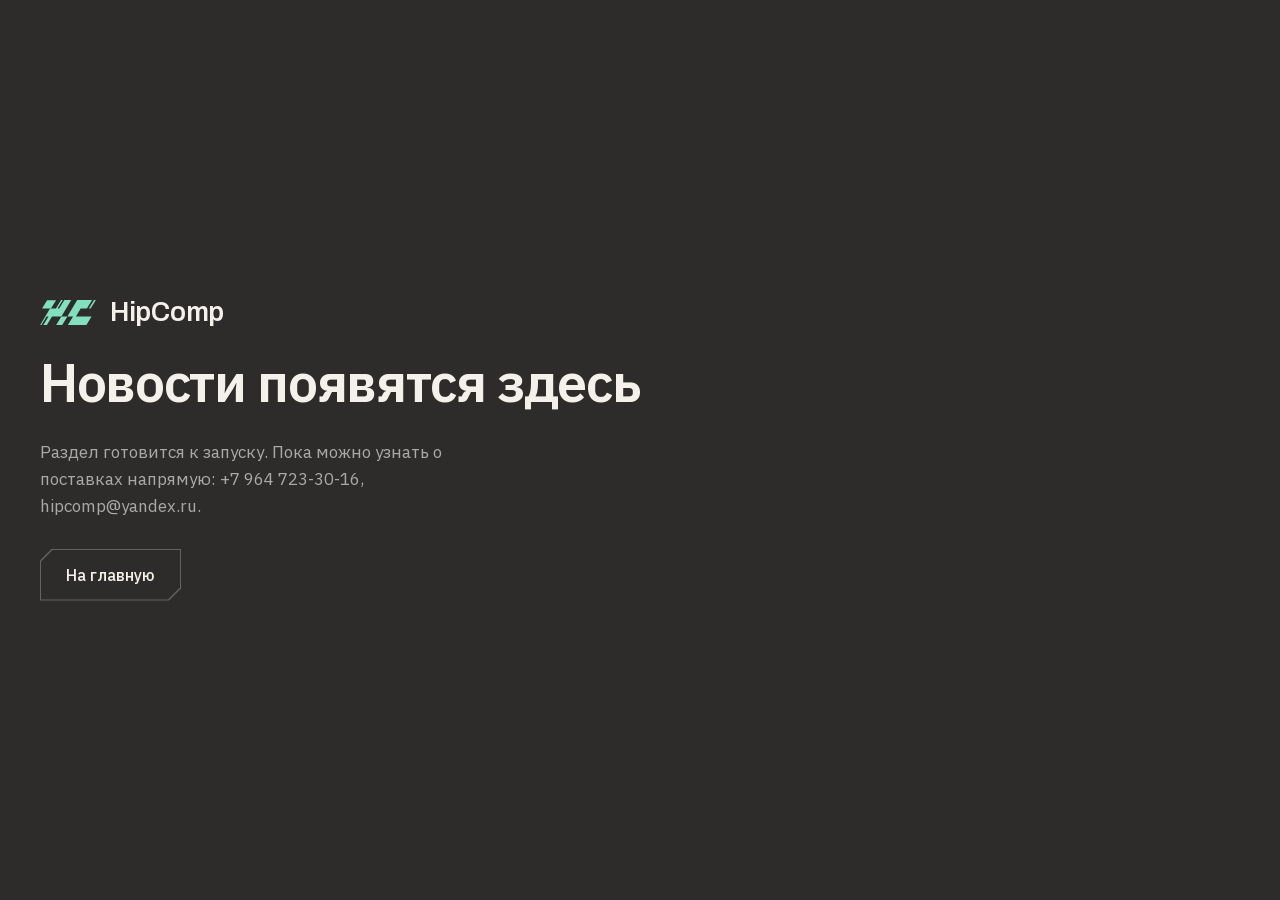
==== news.html @ 09cc92e8 "Update HipComp hero and navigation" ====
<!doctype html>
<html lang="ru">
<head>
<meta charset="utf-8">
<meta name="viewport" content="width=device-width, initial-scale=1, viewport-fit=cover">
<title>Новости — HipComp</title>
<meta name="robots" content="noindex">
<link rel="icon" href="assets/favicon.svg" type="image/svg+xml">
<link rel="stylesheet" href="css/style.css?v=34">
<style>
  .stub{min-height:100svh;display:flex;flex-direction:column;justify-content:center;gap:28px;padding-block:120px}
  .stub h1{font-size:var(--fs-h2);font-weight:600;letter-spacing:-.025em;line-height:1.05}
  .stub p{color:var(--muted);max-width:44ch}
  .stub .btn{align-self:flex-start}
</style>
</head>
<body>
<main class="stub wrap">
  <a class="logo" href="index.html" aria-label="HipComp — на главную">
    <svg class="logo__mark" viewBox="0 0 382.21 171.86" aria-hidden="true"><path d="M12.61 59.16L47.59 0.94L109.11 0.94L74.12 59.16Z"/><path d="M0 171.86L8.1 171.86L43.65 112.7L57.27 112.7L21.72 171.86L45.66 171.86L81.22 112.7L145.56 112.7L213.27 0L166.21 0L130.66 59.16L119.39 59.16L154.94 0L143.67 0L108.12 59.16L67.71 59.16Z"/><path d="M110 171.86L151.33 171.86L186.88 112.7L145.56 112.7Z"/><path d="M186.88 112.7L254.59 0L356.38 0L320.83 59.16L278.15 59.16L245.98 112.7L353.09 112.7L317.54 171.86L190.29 171.86L225.84 112.7Z"/><path d="M334.45 59.16L346.66 59.16L382.21 0L370 0Z"/></svg>
    <span class="logo__name">HipComp</span>
  </a>
  <h1>Новости появятся здесь</h1>
  <p>Раздел готовится к запуску. Пока можно узнать о поставках напрямую: +7 964 723-30-16, hipcomp@yandex.ru.</p>
  <a class="btn btn--line" href="index.html">На главную</a>
</main>
</body>
</html>
---- css/style.css ----
/* HipComp — главная страница
   Концепция: «срез пластины». Тёплый графит как основа, мята только как сигнал
   (знак, действия, активные состояния). Наклон 59° из знака HC повторяется
   в кнопках, прорезях и разделителях. Тексты — IBM Plex Sans, формулы — Archivo 600,
   параметры и спецификации — IBM Plex Mono. Логотип — Manrope Light с мягким утолщением (SVG в кривых),
   первый экран — Manrope: слоган Light, пояснение Regular. */

/* ---------- Шрифты (OFL, локально) ---------- */
@font-face{font-family:"Archivo";src:url(../assets/fonts/Archivo-600-latin.woff2) format("woff2");font-weight:600;font-display:swap}
@font-face{font-family:"Manrope";src:url(../assets/fonts/Manrope-var-cyrillic.woff2) format("woff2");font-weight:300 500;font-display:swap;unicode-range:U+0301,U+0400-045F,U+0490-0491,U+04B0-04B1,U+2116}
@font-face{font-family:"Manrope";src:url(../assets/fonts/Manrope-var-latin.woff2) format("woff2");font-weight:300 500;font-display:swap;unicode-range:U+0000-00FF,U+0131,U+0152-0153,U+02BB-02BC,U+02C6,U+02DA,U+02DC,U+0304,U+0308,U+0329,U+2000-206F,U+20AC,U+2122,U+2191,U+2193,U+2212,U+2215,U+FEFF,U+FFFD}
@font-face{font-family:"IBM Plex Sans";src:url(../assets/fonts/IBMPlexSans-cyrillic.woff2) format("woff2");font-weight:400 600;font-display:swap;unicode-range:U+0301,U+0400-045F,U+0490-0491,U+04B0-04B1,U+2116}
@font-face{font-family:"IBM Plex Sans";src:url(../assets/fonts/IBMPlexSans-latin.woff2) format("woff2");font-weight:400 600;font-display:swap;unicode-range:U+0000-00FF,U+0131,U+0152-0153,U+02BB-02BC,U+02C6,U+02DA,U+02DC,U+0304,U+0308,U+0329,U+2000-206F,U+20AC,U+2122,U+2191,U+2193,U+2212,U+2215,U+FEFF,U+FFFD}
@font-face{font-family:"IBM Plex Mono";src:url(../assets/fonts/IBMPlexMono-400-cyrillic.woff2) format("woff2");font-weight:400;font-display:swap;unicode-range:U+0301,U+0400-045F,U+0490-0491,U+04B0-04B1,U+2116}
@font-face{font-family:"IBM Plex Mono";src:url(../assets/fonts/IBMPlexMono-400-latin.woff2) format("woff2");font-weight:400;font-display:swap;unicode-range:U+0000-00FF,U+0131,U+0152-0153,U+02BB-02BC,U+02C6,U+02DA,U+02DC,U+0304,U+0308,U+0329,U+2000-206F,U+20AC,U+2122,U+2191,U+2193,U+2212,U+2215,U+FEFF,U+FFFD}
@font-face{font-family:"IBM Plex Mono";src:url(../assets/fonts/IBMPlexMono-500-cyrillic.woff2) format("woff2");font-weight:500;font-display:swap;unicode-range:U+0301,U+0400-045F,U+0490-0491,U+04B0-04B1,U+2116}
@font-face{font-family:"IBM Plex Mono";src:url(../assets/fonts/IBMPlexMono-500-latin.woff2) format("woff2");font-weight:500;font-display:swap;unicode-range:U+0000-00FF,U+0131,U+0152-0153,U+02BB-02BC,U+02C6,U+02DA,U+02DC,U+0304,U+0308,U+0329,U+2000-206F,U+20AC,U+2122,U+2191,U+2193,U+2212,U+2215,U+FEFF,U+FFFD}

/* ---------- Токены ---------- */
:root{
  /* цвет — «Графит и мята» из айдентики */
  --graphite:#2D2C2A;      /* основной фон */
  --graphite-d:#252422;    /* углублённый фон */
  --graphite-r:#363533;    /* приподнятые поверхности: окна, поля */
  --paper:#F3F1EA;         /* светлый: текст на графите, фон каталога */
  --paper-d:#E9E6DC;       /* карточки на светлом */
  --mint:#83E0BE;          /* акцент */
  --mint-deep:#246450;     /* акцент на светлом */
  --ink:#2D2C2A;           /* текст на светлом */
  --muted:rgba(243,241,234,.64);
  --faint:rgba(243,241,234,.58);
  --line:rgba(243,241,234,.13);
  --line-s:rgba(243,241,234,.28);
  --line-ink:rgba(45,44,42,.16);
  --err:#FF9C8A;

  /* шрифты */
  --f-sans:"IBM Plex Sans",system-ui,-apple-system,"Segoe UI",Roboto,Arial,sans-serif;
  --f-mono:"IBM Plex Mono",ui-monospace,"SF Mono",Menlo,Consolas,monospace;
  --f-logo:"Archivo","IBM Plex Sans",system-ui,sans-serif;
  --f-brand:"Manrope","IBM Plex Sans",system-ui,sans-serif;

  /* шкала */
  --fs-h1:clamp(40px,5.1vw,78px);
  --fs-h2:clamp(34px,4.2vw,60px);
  --fs-h3:clamp(22px,2vw,30px);
  --fs-lead:clamp(18px,1.5vw,22px);
  --fs-body:17px;
  --fs-small:14px;
  --fs-mono:13px;

  --wrap:1320px;
  --gut:max(20px, env(safe-area-inset-left, 0px));
  --gut-r:max(20px, env(safe-area-inset-right, 0px));
  --cut:12px;              /* срез угла кнопок, наклон как у знака */
  --hdr:84px;
  --ease:cubic-bezier(.2,.7,.2,1);
  color-scheme:dark;
}

/* ---------- База ---------- */
*,*::before,*::after{box-sizing:border-box}
html{scroll-behavior:smooth;scroll-padding-top:72px;-webkit-text-size-adjust:100%}
body{margin:0;background:var(--graphite);color:var(--paper);font:400 var(--fs-body)/1.6 var(--f-sans);-webkit-font-smoothing:antialiased;text-rendering:optimizeLegibility;overflow-x:hidden}
img,svg,canvas{display:block;max-width:100%}
::selection{background:var(--mint);color:var(--ink)}
html{scrollbar-color:var(--line-s) var(--graphite-d);-webkit-tap-highlight-color:transparent}
a,button,label,input,select,textarea{touch-action:manipulation}
input,textarea{caret-color:var(--mint)}
kbd{font:500 12px/1 var(--f-mono);padding:3px 6px;border:1px solid var(--line-s);margin-right:4px}
a{color:inherit}
button{font:inherit;color:inherit;background:none;border:0;padding:0;cursor:pointer}
h1,h2,h3,p,ul,dl,dd,blockquote,figure{margin:0;padding:0}
ul{list-style:none}
sub{font-size:.7em;vertical-align:-.25em;line-height:0}
sup{font-size:.7em;vertical-align:.45em;line-height:0}
[hidden]{display:none!important}
:focus-visible{outline:2px solid var(--mint);outline-offset:3px}
.mono{font-family:var(--f-mono);font-size:var(--fs-mono);letter-spacing:.02em}
.wrap{width:100%;max-width:calc(var(--wrap) + 80px);margin-inline:auto;padding-left:var(--gut);padding-right:var(--gut-r)}
@media (min-width:900px){:root{--gut:max(40px, env(safe-area-inset-left, 0px));--gut-r:max(40px, env(safe-area-inset-right, 0px))}}
.skip{position:absolute;left:16px;top:-60px;z-index:100;background:var(--mint);color:var(--ink);padding:10px 14px;text-decoration:none}
.skip:focus{top:12px}

/* ---------- Кнопки ---------- */
.btn{--bg:var(--mint);--fg:var(--ink);position:relative;display:inline-flex;align-items:center;justify-content:center;gap:10px;min-height:52px;padding:0 26px;
  font-weight:500;font-size:16px;line-height:1;text-decoration:none;color:var(--fg);background:var(--bg);isolation:isolate;
  clip-path:polygon(var(--cut) 0,100% 0,100% calc(100% - var(--cut)),calc(100% - var(--cut)) 100%,0 100%,0 var(--cut));
  transition:background-color .25s,color .25s,transform .25s var(--ease)}
.btn svg{width:20px;height:20px;flex:none;transition:transform .3s var(--ease)}
.btn:hover svg[aria-hidden]:last-child{transform:translateX(3px)}
.btn--mint:hover{--bg:#9BE9CC}
.btn--mint:active{transform:translateY(1px)}
.btn--line{--bg:var(--line-s);--fg:var(--paper)}
.btn--line::before{content:"";position:absolute;inset:1px;z-index:-1;background:var(--graphite);clip-path:inherit;transition:background-color .25s}
.btn--line:hover::before{background:var(--graphite-r)}
.btn--line:hover{--bg:var(--mint)}
.btn:focus-visible{outline:none;box-shadow:none;--bg:var(--paper)}
.btn--line:focus-visible::before{background:var(--graphite-r)}

/* ---------- Шапка ---------- */
.hdr{position:fixed;inset:0 0 auto;z-index:40;padding-top:env(safe-area-inset-top,0px);transition:background-color .35s,backdrop-filter .35s,box-shadow .35s}
.hdr__in{display:flex;align-items:center;gap:24px;height:var(--hdr);transition:height .35s var(--ease)}
.hdr.is-stuck{background:rgba(37,36,34,.86);-webkit-backdrop-filter:blur(14px) saturate(1.2);backdrop-filter:blur(14px) saturate(1.2);box-shadow:0 1px 0 var(--line)}
.hdr.is-stuck .hdr__in{height:64px}
.logo{display:flex;align-items:center;gap:14px;text-decoration:none;flex:none}
.logo__mark{width:56px;height:25px;fill:var(--mint);transition:width .35s var(--ease),height .35s var(--ease)}
.logo__txt{display:flex;flex-direction:column;line-height:1}
.logo__name{font:600 27px/1 var(--f-logo);letter-spacing:-.01em;color:var(--paper)}
.logo__tag{font:400 13px/1 var(--f-sans);letter-spacing:0;color:var(--muted);margin-top:2px;max-height:20px;overflow:hidden;transition:opacity .3s,max-height .35s var(--ease),margin .35s var(--ease)}
.hdr.is-stuck .logo__mark{width:46px;height:20px}
.hdr.is-stuck .logo__tag{opacity:0;max-height:0;margin-top:0}
.logo__img{width:auto;height:30px}

.nav{display:flex;align-items:center;gap:clamp(14px,2vw,34px);margin-left:auto}
.nav__a{position:relative;display:inline-flex;align-items:center;gap:8px;font-size:15px;font-weight:500;text-decoration:none;color:var(--paper);padding:10px 0;white-space:nowrap}
.nav__a svg{width:19px;height:19px}
.nav a.nav__a::after,.nav__btn::after{content:"";position:absolute;left:0;right:0;bottom:4px;height:1px;background:var(--mint);transform:scaleX(0);transform-origin:left;transition:transform .35s var(--ease)}
.nav a.nav__a:hover::after,.nav__btn:hover::after,.nav a.nav__a[aria-current]::after{transform:scaleX(1)}
.nav__btn:hover svg{color:var(--mint)}
/* раздел готовится: пункт неактивный, над названием мятная пометка «скоро» */
.nav__soon{color:var(--muted);cursor:default}
.soon{position:absolute;left:0;top:-5px;font:500 10px/1 var(--f-mono);letter-spacing:.08em;text-transform:lowercase;color:var(--mint);pointer-events:none}
.mnav__soon{color:var(--muted)}
.mnav__soon .soon{top:8px;font-size:11px}
.hdr__tools{display:flex;align-items:center;gap:6px}
.icon-btn{position:relative;display:grid;place-items:center;width:44px;height:44px;color:var(--paper);transition:color .2s}
.icon-btn svg{width:22px;height:22px}
.icon-btn:hover{color:var(--mint)}
.icon-btn--search,.fsearch{color:var(--mint)}
.icon-btn--search:hover,.fsearch:hover{color:#B5F0DA}
.lang{display:inline-flex;align-items:center;height:44px;padding:0 4px;font:500 12px/1 var(--f-mono);letter-spacing:.08em;color:var(--faint);gap:2px}
.lang span{padding:6px 5px}
.lang span[aria-current]{color:var(--paper);box-shadow:inset 0 -1px 0 var(--mint)}
.lang:hover span:not([aria-current]){color:var(--muted)}

/* появление пунктов меню по очереди, слева направо (ТЗ, блок 01) */
@keyframes navIn{from{opacity:0;transform:translateX(-14px)}to{opacity:1;transform:none}}
.js .nav>*,.js .hdr__tools>.icon-btn,.js .hdr__tools>.lang{animation:navIn .55s var(--ease) both;animation-delay:calc(var(--i,0) * 90ms + 250ms)}

.burger{display:none;position:relative;width:44px;height:44px}
.burger span{position:absolute;left:11px;right:11px;height:1.5px;background:var(--paper);transition:transform .35s var(--ease)}
.burger span:first-child{top:17px}.burger span:last-child{top:26px}
.burger[aria-expanded="true"] span:first-child{transform:translateY(4.5px) rotate(45deg)}
.burger[aria-expanded="true"] span:last-child{transform:translateY(-4.5px) rotate(-45deg)}

/* мобильное меню */
.mnav{position:fixed;inset:0;z-index:35;background:var(--graphite-d);padding-top:calc(var(--hdr) + env(safe-area-inset-top,0px) + 16px);padding-bottom:calc(24px + env(safe-area-inset-bottom,0px));display:flex;flex-direction:column;justify-content:space-between;overflow-y:auto;overscroll-behavior:contain}
.mnav__list{display:flex;flex-direction:column}
.mnav__a{position:relative;display:flex;align-items:center;min-height:64px;border-bottom:1px solid var(--line);font-size:30px;font-weight:500;letter-spacing:-.01em;text-decoration:none;animation:navIn .5s var(--ease) both;animation-delay:calc(var(--i) * 70ms + 60ms)}
.mnav__foot{display:grid;gap:12px;padding-top:28px}
.mnav__foot .btn{width:100%}
.mnav__row{display:flex;align-items:center;justify-content:space-between;gap:16px}
.mnav__tel{font-size:16px;color:var(--muted);text-decoration:none;padding:12px 0}

/* ---------- 01 Первый экран ---------- */
/* последовательность: логотип (кто мы) → слоган (ценность) → пояснение (как обеспечиваем) → «Загрузить BOM» */
.hero{position:relative;padding-bottom:clamp(40px,5vw,72px);padding-top:calc(var(--hdr) + env(safe-area-inset-top,0px) + clamp(24px,4vw,56px));overflow:hidden;
  background:var(--graphite)}
.hero__in{display:grid;grid-template-columns:minmax(0,5fr) minmax(0,7fr);align-items:center;gap:clamp(24px,4vw,64px);min-height:min(720px,calc(100svh - 110px))}
.hero__copy{display:flex;flex-direction:column;gap:20px;position:relative;z-index:2;padding-bottom:24px}
.hero__title{display:flex;flex-direction:column;align-items:flex-start;gap:clamp(40px,7vh,96px);margin:0;font:inherit}
/* десктоп: логотип вынесен в левый верхний угол экрана, а слоган, пояснение и кнопка
   стоят по центру пластины по высоте (оптический центр пластины — 47 % высоты её области) */
@media (min-width:1081px){
  .hero__in{position:relative}
  .hero__title{gap:0}
  .hero__copy{position:static}
  .hero__logo{position:absolute;top:0;left:var(--gut)}
  .hero .hero__logo{width:clamp(300px,calc(100vw - 920px),440px)}
}
/* узкий десктоп: меню во всю строку, логотип — под ней, чтобы не наезжал на пункты */
@media (min-width:1081px) and (max-width:1199px){ .hero__logo{top:calc(var(--hdr) - 36px)} }
.hero__logo{width:min(100%,440px);height:auto}
/* слоган всегда в одну строку: кегль по ширине колонки (строка ≈ 15,3 кегля) */
.hero__h{font:300 min(44px,calc((100vw - var(--gut) - var(--gut-r)) / 15.5))/1.15 var(--f-brand);letter-spacing:-.01em;color:var(--mint);white-space:nowrap}
/* пояснение отделено от слогана — у слогана своя смысловая пауза */
.hero__sub{font:400 clamp(17px,1.3vw,20px)/1.5 var(--f-brand);color:var(--paper);max-width:31ch;margin-top:clamp(12px,2.6vw,36px)}
/* десктоп: колонка текста шире, чтобы слоган шёл одной строкой крупно */
@media (min-width:1081px){
  .hero__in{grid-template-columns:minmax(0,6.4fr) minmax(0,5.6fr)}
  .hero__h{font-size:clamp(26px,3.05vw,43px)}
}
.hero__vis{position:relative;aspect-ratio:1.12/1;width:calc(100% + clamp(0px,4vw,64px));max-height:760px;margin-right:calc(-1 * clamp(0px,4vw,64px))}
.hero__vis canvas{width:100%;height:100%}
/* десктоп: шапка не закреплена и уезжает вместе со страницей; крупный логотип — в левом верхнем углу экрана,
   на одной высоте с меню; пластина — по центру оставшейся области */
@media (min-width:1081px){
  :root{--hdr:132px}
  .hdr{position:absolute}
  .hdr .logo--hdr{display:none}
  .hdr.is-stuck{background:none;-webkit-backdrop-filter:none;backdrop-filter:none;box-shadow:none}
  .hdr.is-stuck .hdr__in{height:var(--hdr)}
  .hero{padding-top:calc(28px + env(safe-area-inset-top,0px))}
  .hero__in{height:calc(100svh - 28px - env(safe-area-inset-top,0px));min-height:600px;align-items:stretch}
  .hero__copy{justify-content:center;margin-top:calc(var(--hdr) - 52px);padding-bottom:0}
  .hero__vis{aspect-ratio:auto;height:auto;max-height:none;margin-top:calc(var(--hdr) - 52px)}
}

/* лупа, которая сопровождает прокрутку (десктоп): появляется, когда шапка уехала */
.fsearch{position:fixed;top:calc(20px + env(safe-area-inset-top,0px));right:max(24px,calc((100vw - var(--wrap) - 80px) / 2 + 28px));z-index:41;display:grid;place-items:center;width:52px;height:52px;
  background:rgba(37,36,34,.82);-webkit-backdrop-filter:blur(12px);backdrop-filter:blur(12px);box-shadow:inset 0 0 0 1px var(--line-s);
  clip-path:polygon(10px 0,100% 0,100% calc(100% - 10px),calc(100% - 10px) 100%,0 100%,0 10px);
  opacity:0;visibility:hidden;transform:translateY(-10px);transition:opacity .35s var(--ease),transform .35s var(--ease),visibility 0s .35s,color .2s}
.fsearch svg{width:22px;height:22px}
.is-past-hdr .fsearch{opacity:1;visibility:visible;transform:none;transition:opacity .35s var(--ease),transform .35s var(--ease),visibility 0s,color .2s}
/* телефон: та же лупа, чуть компактнее */
@media (max-width:1080px){ .fsearch{width:48px;height:48px;top:calc(10px + env(safe-area-inset-top,0px))} }

/* появление первого экрана: логотип, затем слоган и пояснение */
@keyframes rise{from{opacity:0;transform:translateY(18px)}to{opacity:1;transform:none}}
@keyframes fadeIn{from{opacity:0}to{opacity:1}}
.js .hero__logo,.js .hero__h,.js .hero__sub{animation:rise .9s var(--ease) both}
.js .hero__logo{animation-delay:.15s}
.js .hero__h{animation-delay:.45s}
.js .hero__sub{animation-delay:.6s}
.js .hero__vis{animation:fadeIn 1.4s .15s ease both}


/* ---------- Секции ---------- */
.sec{position:relative;padding-block:clamp(88px,11vw,168px)}
.sec__h{font-size:var(--fs-h2);font-weight:600;line-height:1.04;letter-spacing:-.025em;text-wrap:balance}

/* появление слева при прокрутке (ТЗ, блоки 02–05) */
.js [data-reveal]{opacity:0;transform:translateX(-44px);transition:opacity .9s var(--ease),transform .9s var(--ease);transition-delay:calc(var(--d,0) * 140ms)}
.js [data-reveal].is-in{opacity:1;transform:none}
.js [data-reveal]:not(.is-done){will-change:opacity,transform}
/* где браузер умеет (Safari 26 / iOS 26, Chrome 115+), появление привязано к прокрутке:
   блок выезжает ровно по мере прокрутки и встаёт на место к трети высоты экрана — без таймеров и рывков */
@keyframes revealIn{from{opacity:0;transform:translateX(var(--rv-x,-44px))}to{opacity:1;transform:none}}
@supports (animation-timeline: view()){
  .js [data-reveal]{opacity:1;transform:none;transition:none;will-change:opacity,transform;
    animation:revealIn cubic-bezier(.22,.61,.36,1) both;animation-timeline:view();
    animation-range:cover calc(12% + var(--d,0) * 3%) cover calc(32% + var(--d,0) * 3%)}
}

/* 02 О нас */
.about{border-top:1px solid var(--line)}
.about__grid{display:grid;grid-template-columns:minmax(0,4fr) minmax(0,8fr);gap:clamp(32px,5vw,80px);align-items:start}
.about .sec__h{font-size:clamp(44px,6vw,96px);line-height:.95}
.about__body{display:flex;flex-direction:column;gap:28px;padding-top:clamp(4px,1vw,18px)}
.mission{font-size:clamp(24px,2.55vw,38px);font-weight:500;line-height:1.3;letter-spacing:-.012em;max-width:26ch;text-wrap:pretty}
.about__aud{font-size:var(--fs-lead);line-height:1.5;color:var(--muted);max-width:44ch;text-wrap:pretty}

/* 03 Ценностное предложение */
.value{background:var(--graphite-d)}
.value__list{margin-top:clamp(40px,5vw,72px);border-bottom:1px solid var(--line)}
.vrow{display:grid;grid-template-columns:minmax(0,5fr) minmax(0,4fr) minmax(0,3fr);gap:clamp(16px,3vw,48px);align-items:baseline;padding-block:clamp(28px,3.4vw,44px);border-top:1px solid var(--line)}
.vrow__t{font-size:var(--fs-h3);font-weight:500;line-height:1.18;letter-spacing:-.01em;text-wrap:balance}
.vrow__p{color:var(--muted);max-width:42ch}
.vrow__vis{justify-self:end;align-self:center;width:200px}
/* схемы к пунктам: та же изометрия, что в каталоге; мята — только у результата */
.vg{width:100%;height:auto;overflow:visible}
.vg path,.vg ellipse{stroke:rgba(243,241,234,.42);stroke-width:1;stroke-linejoin:round}
.vg .f{fill:#3A3936}.vg .s{fill:#302F2D}.vg .r{fill:#282725}
.vg .l1{fill:#55534E}.vg .s1{fill:#4A4844}.vg .r1{fill:#403F3B}
.vg .l2{fill:#3E8A71}.vg .s2{fill:#347561}.vg .r2{fill:#2C6352}
.vg .m{fill:var(--mint);stroke:var(--mint)}.vg .sm{fill:#6FC2A4}.vg .rm{fill:#5DA78C}
.vg .a{fill:none;stroke:var(--faint);stroke-width:1.2;stroke-linecap:round}
.vg .fl{stroke:var(--mint);stroke-width:2;stroke-linecap:round}
.vg .d{fill:none;stroke:var(--faint)}.vg .dh{fill:var(--faint);stroke:none}
.vg text{font:400 13px var(--f-sans);fill:var(--muted)}
.vg .dt{font:600 13px var(--f-logo);fill:var(--paper)}

/* 04 Приоритеты */
.prio__list{display:grid;grid-template-columns:repeat(3,minmax(0,1fr));gap:clamp(16px,3vw,48px);margin-top:clamp(40px,5vw,72px)}
.prio__i{display:flex;flex-direction:column;gap:22px;font-size:clamp(24px,2.5vw,38px);font-weight:500;line-height:1.15;letter-spacing:-.015em;text-wrap:balance;padding-top:28px;border-top:1px solid var(--line-s)}
.slit{display:block;flex:none;width:36px;height:12px;background:var(--mint);clip-path:polygon(7.2px 0,100% 0,calc(100% - 7.2px) 100%,0 100%)}

/* 05 Каталог (светлый) */
.catalog{background:var(--paper);color:var(--ink);--muted:rgba(45,44,42,.74);--line:var(--line-ink)}
.catalog__head{display:grid;grid-template-columns:minmax(0,1fr) minmax(0,1fr);gap:24px 48px;align-items:end}
.catalog__lead{color:var(--muted);max-width:44ch;justify-self:end}
.cards{display:grid;grid-template-columns:repeat(3,minmax(0,1fr));gap:clamp(12px,1.6vw,24px);margin-top:clamp(40px,5vw,64px)}
.card{position:relative;display:flex;flex-direction:column;gap:14px;padding:clamp(22px,2.2vw,32px);background:var(--paper-d);border:1px solid transparent;transition:border-color .3s,transform .4s var(--ease),opacity .9s var(--ease)}
.card:hover{border-color:var(--mint-deep)}
.card__vis{aspect-ratio:200/140;margin:-4px -4px 10px;max-width:none}
.card__vis svg{width:100%;height:100%}
.card__t{font-size:clamp(20px,1.7vw,25px);font-weight:600;line-height:1.15;letter-spacing:-.01em;text-wrap:balance;min-height:2.3em;-webkit-hyphens:none;hyphens:none}
.card__chem{font:600 17px/1.35 var(--f-logo);color:var(--mint-deep);letter-spacing:.005em}
.card__spec{display:grid;gap:6px;margin-top:4px;padding-top:14px;border-top:1px solid var(--line-ink)}
.card__spec div{display:flex;justify-content:space-between;gap:12px}
.card__spec dt{color:var(--muted);font:400 14px/1.5 var(--f-sans);letter-spacing:0}
.card__spec dd{text-align:right;font-variant-numeric:tabular-nums}
.card__btn{display:inline-flex;align-items:center;margin-top:auto;padding-top:16px;font-weight:500;color:var(--ink);align-self:flex-start;min-height:44px;text-decoration:underline;text-decoration-color:var(--line-ink);text-underline-offset:5px;text-decoration-thickness:1px;transition:text-decoration-color .25s}
.card__btn::after{content:"";position:absolute;inset:0}
.card:hover .card__btn{text-decoration-color:var(--mint-deep)}
.card__btn:focus-visible{outline:none}
.card:has(.card__btn:focus-visible){outline:2px solid var(--mint-deep);outline-offset:3px}

/* иллюстрации карточек */
.card__vis path{stroke-linejoin:round}
.v-wafer__disk{fill:#D9D5C8;stroke:var(--ink);stroke-width:1}
.v-wafer__side{fill:#B3AE9F;stroke:var(--ink);stroke-width:1}
.v-wafer__grid{stroke:var(--ink);stroke-width:.5;opacity:.35;fill:none}
.v-wafer__flat{stroke:var(--mint-deep);stroke-width:2.5;stroke-linecap:round}
.v-wafer{transition:transform .8s var(--ease)}
.card:hover .v-wafer{transform:translateY(-6px)}
.v-plate__top{fill:#D9D5C8;stroke:var(--ink);stroke-width:1}
.v-plate__side{fill:#C4BFB1;stroke:var(--ink);stroke-width:1}
.v-plate__side--r{fill:#ABA697}
.v-plate__scribe{stroke:var(--ink);stroke-width:.6;opacity:.4;fill:none}
.v-plate{transition:transform .8s var(--ease)}
.card:hover .v-plate{transform:translateY(-6px)}
.v-epi g{transition:transform .7s var(--ease)}
.v-epi path{fill:var(--c);stroke:var(--ink);stroke-width:1}
.v-epi .s{fill:color-mix(in srgb,var(--c) 86%,#2D2C2A)}
.v-epi .r{fill:color-mix(in srgb,var(--c) 72%,#2D2C2A)}
.v-epi .l0{--c:#C4BFB1}.v-epi .l1{--c:#D9D5C8}.v-epi .l2{--c:#9ED7C1}.v-epi .l3{--c:#3E8A71}.v-epi .l4{--c:var(--mint)}
.card:hover .v-epi .l1{transform:translateY(-2px)}
.card:hover .v-epi .l2{transform:translateY(-4px)}
.card:hover .v-epi .l3{transform:translateY(-6px)}
.card:hover .v-epi .l4{transform:translateY(-8px)}

.bom{display:flex;align-items:center;justify-content:space-between;gap:24px 40px;margin-top:clamp(12px,1.6vw,24px);padding:clamp(28px,3vw,44px);background:var(--graphite);color:var(--paper);
  clip-path:polygon(28px 0,100% 0,100% calc(100% - 28px),calc(100% - 28px) 100%,0 100%,0 28px)}
.bom__t{font-size:var(--fs-h3);font-weight:500;line-height:1.18;letter-spacing:-.01em;margin-bottom:10px}
.bom p{color:rgba(243,241,234,.64);max-width:56ch}
.bom .btn{flex:none}

/* Контакты */
.contact{border-bottom:1px solid var(--line)}
.contact__grid{display:grid;grid-template-columns:minmax(0,1fr) auto;gap:32px 48px;align-items:end}
.contact__h{font-size:clamp(40px,6vw,96px);font-weight:600;line-height:.98;letter-spacing:-.03em;text-wrap:balance}
.contact__body{display:flex;flex-direction:column;align-items:flex-start;gap:14px}
.contact__tel{font:600 clamp(26px,2.6vw,38px)/1.1 var(--f-logo);text-decoration:none;letter-spacing:-.01em;font-variant-numeric:tabular-nums}
.contact__tel:hover,.contact__mail:hover{color:var(--mint)}
.contact__mail{font-size:18px;color:var(--muted);text-decoration:none;margin-bottom:10px}

/* Подвал */
.ftr{padding-block:40px calc(40px + env(safe-area-inset-bottom,0px))}
.ftr__in{display:grid;grid-template-columns:auto 1fr auto;gap:24px 48px;align-items:start}
.logo--sm .logo__mark{width:42px;height:19px}
.logo--sm .logo__name{font-size:21px}
.ftr__nav{display:flex;flex-wrap:wrap;gap:8px 28px;font-size:15px}
.ftr__nav a{text-decoration:none;color:var(--muted)}
.ftr__nav a:hover{color:var(--paper)}
.ftr__req{color:var(--faint);font-size:var(--fs-small);display:grid;gap:4px;text-align:right}
.ftr__copy{grid-column:1/-1;color:var(--faint);font-size:var(--fs-small)}

/* Нижняя панель действий (мобильная) */
.actbar{display:none}

/* ---------- Окна ---------- */
.dlg{overscroll-behavior:contain;padding:0;border:0;background:transparent;color:var(--paper);max-width:none;max-height:none;width:100%;height:100%;margin:0;overflow-y:auto}
.dlg[open]{display:grid;place-items:center;padding:24px max(16px,env(safe-area-inset-right,0px)) 24px max(16px,env(safe-area-inset-left,0px))}
.dlg::backdrop{background:rgba(24,23,22,.72);-webkit-backdrop-filter:blur(6px);backdrop-filter:blur(6px)}
.dlg__box{position:relative;width:min(680px,100%);background:var(--graphite-r);padding:clamp(24px,4vw,48px);
  clip-path:polygon(24px 0,100% 0,100% calc(100% - 24px),calc(100% - 24px) 100%,0 100%,0 24px);animation:dlgIn .45s var(--ease)}
@keyframes dlgIn{from{opacity:0;transform:translateY(16px) scale(.985)}to{opacity:1;transform:none}}
.dlg__x{position:absolute;top:14px;right:22px;display:grid;place-items:center;width:44px;height:44px;color:var(--muted)}
.dlg__x:hover{color:var(--paper)}
.dlg__x svg{width:22px;height:22px}
.dlg__view{display:flex;flex-direction:column;gap:14px}
.dlg__h{font-size:clamp(28px,3vw,40px);font-weight:600;letter-spacing:-.02em;line-height:1.08}
.dlg__lead{color:var(--muted);max-width:52ch}
.dlg__lead a{color:var(--paper);white-space:nowrap}
.dlg__act{display:flex;flex-wrap:wrap;align-items:center;gap:12px 20px;margin-top:10px}
.form-msg{font-size:var(--fs-small);color:var(--muted)}
.form-msg.is-err{color:var(--err)}
.dlg__done{align-items:flex-start;padding-block:12px}
.done-row{display:flex;align-items:center;gap:14px}
.done-ic{flex:none;width:clamp(28px,3vw,36px);height:clamp(28px,3vw,36px);color:var(--mint)}

/* поля */
.fgrid{display:grid;grid-template-columns:repeat(2,minmax(0,1fr));gap:16px 20px;margin-top:10px}
.fld{display:flex;flex-direction:column;gap:7px;min-width:0}
.fld--full{grid-column:1/-1}
.fld label,.fld__lbl{font-size:var(--fs-small);color:var(--muted)}
.fld input,.fld textarea,.fld select{width:100%;min-height:48px;padding:12px 14px;font:inherit;font-size:16px;color:var(--paper);background:var(--graphite);border:1px solid var(--line);border-radius:0;transition:border-color .2s,background-color .2s;-webkit-appearance:none;appearance:none}
.fld select{background-image:linear-gradient(45deg,transparent 50%,var(--muted) 50%),linear-gradient(-45deg,transparent 50%,var(--muted) 50%);background-position:calc(100% - 20px) 50%,calc(100% - 15px) 50%;background-size:5px 5px;background-repeat:no-repeat;padding-right:40px}
.fld textarea{resize:vertical;min-height:96px}
.fld input::placeholder,.fld textarea::placeholder{color:var(--faint)}
.fld input:hover,.fld textarea:hover,.fld select:hover{border-color:var(--line-s)}
.fld input:focus,.fld textarea:focus,.fld select:focus{outline:none;border-color:var(--mint);background:var(--graphite-d)}
.fld__err{display:none;font-size:13px;color:var(--err)}
.is-err>.fld__err,.fld__err.is-on{display:block}
.is-err input,.is-err textarea{border-color:var(--err)}
.chips{display:flex;flex-wrap:wrap;gap:8px}
.chip{position:relative;cursor:pointer}
.chip input{position:absolute;opacity:0;pointer-events:none}
.chip span{display:inline-flex;align-items:center;min-height:40px;padding:8px 14px;font-size:14px;border:1px solid var(--line);color:var(--muted);transition:color .2s,border-color .2s,background-color .2s}
.chip:hover span{border-color:var(--line-s);color:var(--paper)}
.chip input:checked+span{background:var(--mint);border-color:var(--mint);color:var(--ink)}
.chip input:focus-visible+span{outline:2px solid var(--mint);outline-offset:2px}
.consent{display:flex;gap:12px;align-items:flex-start;font-size:14px;color:var(--muted);cursor:pointer;margin-top:6px;line-height:1.45}
.consent input{flex:none;width:20px;height:20px;margin:1px 0 0;accent-color:var(--mint)}
.fld__err--consent{margin-top:-6px}

/* загрузка файла */
.drop{position:relative;margin-top:8px}
.drop__inp{position:absolute;width:1px;height:1px;opacity:0}
.drop__zone{display:flex;flex-direction:column;align-items:center;gap:10px;padding:32px 20px;text-align:center;border:1px dashed var(--line-s);cursor:pointer;transition:border-color .2s,background-color .2s}
.drop__zone svg{width:30px;height:30px;color:var(--mint)}
.drop__zone u{text-decoration-color:var(--mint);text-underline-offset:3px}
.drop__h{font-size:var(--fs-small);color:var(--faint)}
.drop.is-over .drop__zone,.drop__zone:hover{border-color:var(--mint);background:rgba(131,224,190,.05)}
.drop__inp:focus-visible+.drop__zone{outline:2px solid var(--mint);outline-offset:2px}
.drop.is-err .drop__zone{border-color:var(--err)}
.drop__file{display:flex;align-items:center;gap:12px;padding:12px 8px 12px 16px;background:var(--graphite);border:1px solid var(--mint)}
.drop__file svg{width:22px;height:22px;color:var(--mint);flex:none}
.drop__name{flex:1;min-width:0;overflow:hidden;text-overflow:ellipsis;white-space:nowrap;font-size:14px}
.drop__rm{display:grid;place-items:center;width:44px;height:44px;color:var(--muted)}
.drop__rm svg{color:currentColor;width:18px;height:18px}
.drop .fld__err{margin-top:8px}

/* поиск */
.dlg--search[open]{display:block;padding:0;place-items:normal}
.srch__res .s-f{font:600 15px/1 var(--f-logo);color:var(--mint);margin-left:10px}
.srch{background:var(--graphite-r);padding-top:env(safe-area-inset-top,0px);padding-bottom:28px;animation:srchIn .4s var(--ease);box-shadow:0 30px 60px rgba(0,0,0,.35)}
@keyframes srchIn{from{transform:translateY(-24px);opacity:0}to{transform:none;opacity:1}}
.srch__bar{display:flex;align-items:center;gap:14px;height:88px;border-bottom:1px solid var(--line)}
.srch__bar>svg{width:26px;height:26px;color:var(--mint);flex:none}
.srch__bar input{flex:1;min-width:0;height:56px;background:none;border:0;color:var(--paper);font:500 clamp(20px,2.4vw,30px)/1 var(--f-sans);letter-spacing:-.01em}
.srch__bar input::-webkit-search-cancel-button{display:none}
.srch__bar input:focus{outline:none}
.srch__bar input::placeholder{color:var(--faint)}
.dlg__x--static{position:static}
.srch__hint{font-size:var(--fs-small);color:var(--faint);padding:14px 0 8px}
.srch__res{display:grid;gap:2px;max-height:min(56vh,520px);overflow-y:auto;overscroll-behavior:contain}
.srch__res li{display:grid;grid-template-columns:minmax(0,1fr) auto;gap:4px 16px;align-items:center;padding:14px 16px;cursor:pointer;border-left:2px solid transparent}
.srch__res li[aria-selected="true"]{background:var(--graphite);border-left-color:var(--mint)}
.srch__res b{font-weight:500}
.srch__res mark{background:none;color:var(--mint)}
.srch__res .s-cat{font-size:13px;color:var(--faint)}
.srch__res .s-d{grid-column:1/-1;font-size:14px;color:var(--muted)}
.srch__empty{padding:14px 16px;color:var(--muted)}

/* уведомление */
.toast{position:fixed;left:50%;bottom:calc(24px + env(safe-area-inset-bottom,0px));z-index:60;transform:translateX(-50%);background:var(--paper);color:var(--ink);padding:12px 18px;font-size:14px;max-width:calc(100% - 32px);animation:rise .35s var(--ease)}

/* ---------- Адаптив ---------- */
@media (max-width:1240px){
  .logo__tag{display:none}
  .nav{gap:20px}
}
@media (max-width:1080px){
  .logo__img{height:38px}
  /* шапка не закреплена — уезжает вместе со страницей, как на ПК */
  .hdr{position:absolute}
  .hdr.is-stuck:not(.is-menu){background:none;-webkit-backdrop-filter:none;backdrop-filter:none;box-shadow:none}
  .hdr.is-stuck .hdr__in{height:var(--hdr)}
  .hero__logo{display:none}
  .nav{display:none}
  .burger{display:block}
  .hdr__tools{margin-left:auto}
  .hero__in{grid-template-columns:minmax(0,1fr);min-height:0}
  .hero__vis{margin:0 auto;width:100%;max-width:760px;aspect-ratio:1.25/1}
  .hero__copy{padding-bottom:0}
  .about__grid,.catalog__head,.contact__grid{grid-template-columns:minmax(0,1fr)}
  .catalog__lead{justify-self:start}
  .cards{grid-template-columns:repeat(3,minmax(0,1fr))}
  .ftr__in{grid-template-columns:minmax(0,1fr)}
  .ftr__req{text-align:left}
}
@media (max-width:860px){
  .vrow{grid-template-columns:minmax(0,1fr);gap:12px}
  .vrow__vis{justify-self:start;margin-top:12px;width:184px}
  .cards{grid-template-columns:minmax(0,1fr);}
  .card{display:grid;grid-template-columns:132px minmax(0,1fr);column-gap:20px;row-gap:10px;align-items:start}
  .card__vis{grid-row:1/span 2;margin:0}
  .card__t{min-height:0;-webkit-hyphens:manual;hyphens:manual}
  .card__spec,.card__btn{grid-column:1/-1}
  .card__btn{padding-top:4px}
}
@media (max-width:720px){
  :root{--hdr:68px;--fs-body:16px}
  .logo__mark{width:46px;height:20px}
  .logo__name{font-size:23px}
  .logo__img{height:34px}
  .hero{padding-top:calc(var(--hdr) + env(safe-area-inset-top,0px) + 20px)}
  .hero__copy{gap:18px}
  .hero__vis{aspect-ratio:1/0.8;margin-inline:calc(-1 * var(--gut)) calc(-1 * var(--gut-r));width:auto}
  .hdr .lang{display:none}
  .mission{max-width:none}
  .prio__list{grid-template-columns:minmax(0,1fr);gap:0}
  .prio__i{flex-direction:row;align-items:center;gap:18px;padding-block:22px;font-size:24px}
  .bom{flex-direction:column;align-items:stretch}
  .bom .btn{width:100%}
  .contact__body .btn{width:100%}
  .contact__body{align-items:stretch}
  .ftr{padding-bottom:calc(96px + env(safe-area-inset-bottom,0px))}
  .actbar{display:grid;grid-template-columns:50px minmax(0,1fr) minmax(0,1.25fr);gap:8px;position:fixed;left:0;right:0;bottom:0;z-index:30;
    padding:10px var(--gut-r) calc(10px + env(safe-area-inset-bottom,0px)) var(--gut);background:rgba(37,36,34,.92);-webkit-backdrop-filter:blur(12px);backdrop-filter:blur(12px);box-shadow:0 -1px 0 var(--line);
    transform:translateY(110%);transition:transform .4s var(--ease)}
  .actbar.is-on{transform:none}
  /* телефон: блоки идут друг под другом и входят в экран по одному — без лесенки задержек, короче и ближе */
  .js [data-reveal]{--rv-x:-24px;transform:translateX(-24px);transition-duration:.7s;transition-delay:0s;transition-timing-function:cubic-bezier(.22,.61,.36,1)}
  @supports (animation-timeline: view()){ .js [data-reveal]{transform:none;animation-range:cover 12% cover 32%} }
  .actbar__b{min-height:50px;padding:0 10px;gap:8px;font-size:15px;white-space:nowrap}
  .actbar__b--icon{padding:0}
  .actbar .btn--line::before{background:#252422}
  .dlg[open]{place-items:end stretch;padding:0;padding-top:env(safe-area-inset-top,0px)}
  .dlg__box{width:100%;clip-path:polygon(20px 0,100% 0,100% 100%,0 100%,0 20px);padding:28px var(--gut-r) calc(28px + env(safe-area-inset-bottom,0px)) var(--gut);animation:sheetIn .45s var(--ease)}
  .dlg--search[open]{padding:0}
  @keyframes sheetIn{from{transform:translateY(40px);opacity:0}to{transform:none;opacity:1}}
  .dlg__x{right:8px;top:8px}
  .fgrid{grid-template-columns:minmax(0,1fr)}
  .dlg__act .btn{width:100%}
  .srch__bar{height:68px}
  .srch__hint{display:none}
  .srch__res{max-height:calc(100svh - 140px)}
}
@media (max-width:420px){
  .card{grid-template-columns:96px minmax(0,1fr);column-gap:14px}
  .card__chem{font-size:15px}
  .mnav__a{font-size:26px}
}

/* ---------- Без анимации ---------- */
@media (prefers-reduced-motion:reduce){
  html{scroll-behavior:auto}
  *,*::before,*::after{animation-duration:.01ms!important;animation-iteration-count:1!important;transition-duration:.01ms!important}
  .js [data-reveal]{opacity:1;transform:none;animation:none!important}
}

/* подсветка карточки из поиска, шапка при открытом меню */
@keyframes hit{0%,100%{box-shadow:0 0 0 0 rgba(36,100,80,0)}30%{box-shadow:0 0 0 4px rgba(36,100,80,.55)}}
.card.is-hit{animation:hit 1.6s var(--ease) 2;border-color:var(--mint-deep)}
.hdr.is-menu{background:var(--graphite-d);box-shadow:0 1px 0 var(--line)}

/* телефон: логотип → слоган → пояснение → кнопка, пластина ниже */
@media (max-width:720px){
  .hero__vis{aspect-ratio:1/.74;margin-top:8px}
  .hero__copy{padding-top:4px}
}
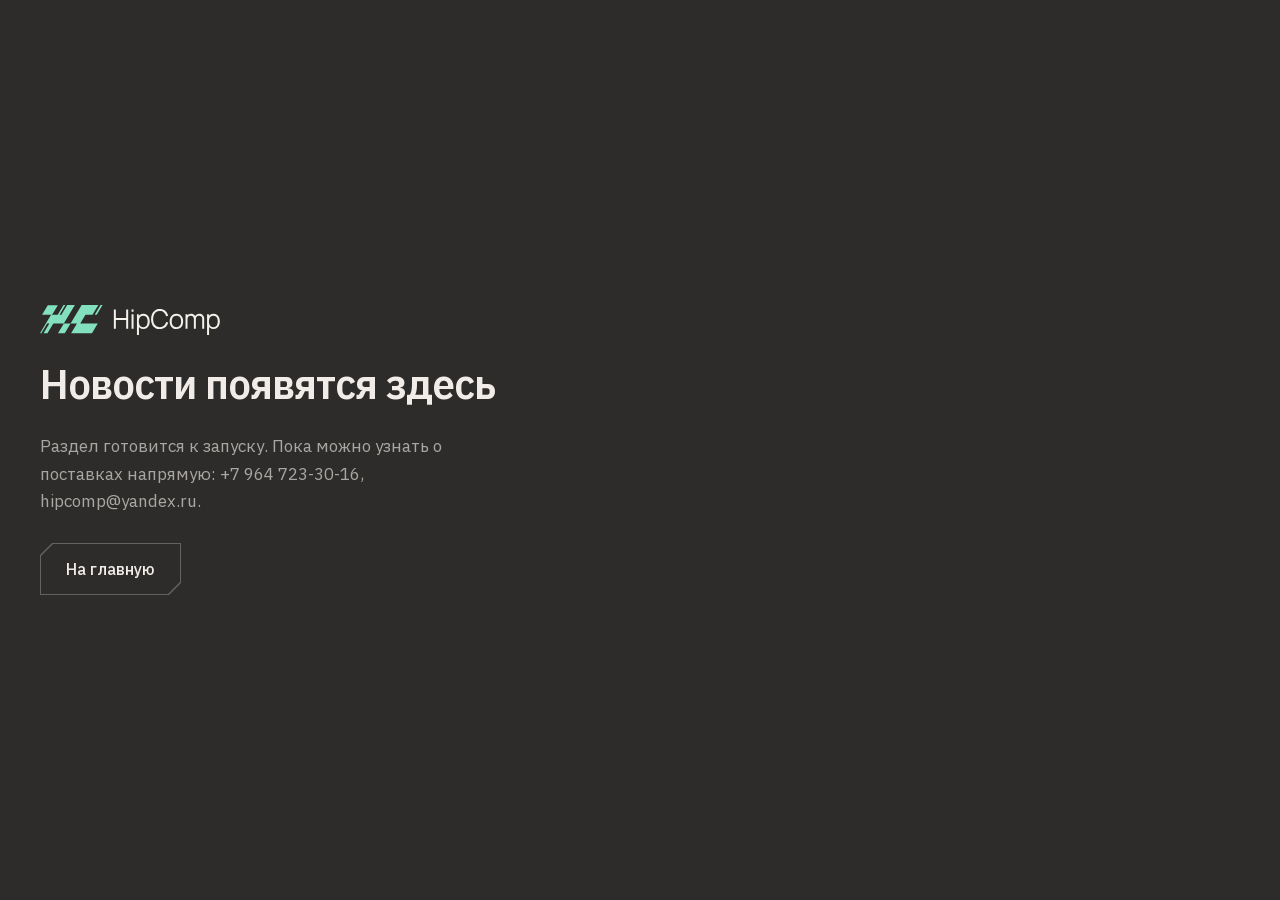
==== commit aa7cda63: "Update HipComp homepage after client feedback" ====
--- a/news.html
+++ b/news.html
@@ -1,28 +1,27 @@
-<!doctype html>
-<html lang="ru">
-<head>
-<meta charset="utf-8">
-<meta name="viewport" content="width=device-width, initial-scale=1, viewport-fit=cover">
-<title>Новости — HipComp</title>
-<meta name="robots" content="noindex">
-<link rel="icon" href="assets/favicon.svg" type="image/svg+xml">
-<link rel="stylesheet" href="css/style.css?v=34">
-<style>
-  .stub{min-height:100svh;display:flex;flex-direction:column;justify-content:center;gap:28px;padding-block:120px}
-  .stub h1{font-size:var(--fs-h2);font-weight:600;letter-spacing:-.025em;line-height:1.05}
-  .stub p{color:var(--muted);max-width:44ch}
-  .stub .btn{align-self:flex-start}
-</style>
-</head>
-<body>
-<main class="stub wrap">
-  <a class="logo" href="index.html" aria-label="HipComp — на главную">
-    <svg class="logo__mark" viewBox="0 0 382.21 171.86" aria-hidden="true"><path d="M12.61 59.16L47.59 0.94L109.11 0.94L74.12 59.16Z"/><path d="M0 171.86L8.1 171.86L43.65 112.7L57.27 112.7L21.72 171.86L45.66 171.86L81.22 112.7L145.56 112.7L213.27 0L166.21 0L130.66 59.16L119.39 59.16L154.94 0L143.67 0L108.12 59.16L67.71 59.16Z"/><path d="M110 171.86L151.33 171.86L186.88 112.7L145.56 112.7Z"/><path d="M186.88 112.7L254.59 0L356.38 0L320.83 59.16L278.15 59.16L245.98 112.7L353.09 112.7L317.54 171.86L190.29 171.86L225.84 112.7Z"/><path d="M334.45 59.16L346.66 59.16L382.21 0L370 0Z"/></svg>
-    <span class="logo__name">HipComp</span>
-  </a>
-  <h1>Новости появятся здесь</h1>
-  <p>Раздел готовится к запуску. Пока можно узнать о поставках напрямую: +7 964 723-30-16, hipcomp@yandex.ru.</p>
-  <a class="btn btn--line" href="index.html">На главную</a>
-</main>
-</body>
-</html>
+<!doctype html>
+<html lang="ru">
+<head>
+<meta charset="utf-8">
+<meta name="viewport" content="width=device-width, initial-scale=1, viewport-fit=cover">
+<title>Новости — HipComp</title>
+<meta name="robots" content="noindex">
+<link rel="icon" href="assets/favicon.svg" type="image/svg+xml">
+<link rel="stylesheet" href="css/style.css?v=42">
+<style>
+  .stub{min-height:100svh;display:flex;flex-direction:column;justify-content:center;gap:28px;padding-block:120px}
+  .stub h1{font-size:var(--landing-title);font-weight:600;letter-spacing:-.025em;line-height:1.05}
+  .stub p{color:var(--muted);max-width:44ch}
+  .stub .btn{align-self:flex-start}
+</style>
+</head>
+<body>
+<main class="stub wrap">
+  <a class="logo" href="index.html" aria-label="HipComp — на главную">
+    <img class="logo__img" src="assets/logo-hipcomp.svg" alt="" width="1004" height="166">
+  </a>
+  <h1>Новости появятся здесь</h1>
+  <p>Раздел готовится к запуску. Пока можно узнать о поставках напрямую: +7 964 723-30-16, hipcomp@yandex.ru.</p>
+  <a class="btn btn--line" href="index.html">На главную</a>
+</main>
+</body>
+</html>
--- a/css/style.css
+++ b/css/style.css
@@ -1,526 +1,422 @@
-/* HipComp — главная страница
-   Концепция: «срез пластины». Тёплый графит как основа, мята только как сигнал
-   (знак, действия, активные состояния). Наклон 59° из знака HC повторяется
-   в кнопках, прорезях и разделителях. Тексты — IBM Plex Sans, формулы — Archivo 600,
-   параметры и спецификации — IBM Plex Mono. Логотип — Manrope Light с мягким утолщением (SVG в кривых),
-   первый экран — Manrope: слоган Light, пояснение Regular. */
-
-/* ---------- Шрифты (OFL, локально) ---------- */
-@font-face{font-family:"Archivo";src:url(../assets/fonts/Archivo-600-latin.woff2) format("woff2");font-weight:600;font-display:swap}
-@font-face{font-family:"Manrope";src:url(../assets/fonts/Manrope-var-cyrillic.woff2) format("woff2");font-weight:300 500;font-display:swap;unicode-range:U+0301,U+0400-045F,U+0490-0491,U+04B0-04B1,U+2116}
-@font-face{font-family:"Manrope";src:url(../assets/fonts/Manrope-var-latin.woff2) format("woff2");font-weight:300 500;font-display:swap;unicode-range:U+0000-00FF,U+0131,U+0152-0153,U+02BB-02BC,U+02C6,U+02DA,U+02DC,U+0304,U+0308,U+0329,U+2000-206F,U+20AC,U+2122,U+2191,U+2193,U+2212,U+2215,U+FEFF,U+FFFD}
-@font-face{font-family:"IBM Plex Sans";src:url(../assets/fonts/IBMPlexSans-cyrillic.woff2) format("woff2");font-weight:400 600;font-display:swap;unicode-range:U+0301,U+0400-045F,U+0490-0491,U+04B0-04B1,U+2116}
-@font-face{font-family:"IBM Plex Sans";src:url(../assets/fonts/IBMPlexSans-latin.woff2) format("woff2");font-weight:400 600;font-display:swap;unicode-range:U+0000-00FF,U+0131,U+0152-0153,U+02BB-02BC,U+02C6,U+02DA,U+02DC,U+0304,U+0308,U+0329,U+2000-206F,U+20AC,U+2122,U+2191,U+2193,U+2212,U+2215,U+FEFF,U+FFFD}
-@font-face{font-family:"IBM Plex Mono";src:url(../assets/fonts/IBMPlexMono-400-cyrillic.woff2) format("woff2");font-weight:400;font-display:swap;unicode-range:U+0301,U+0400-045F,U+0490-0491,U+04B0-04B1,U+2116}
-@font-face{font-family:"IBM Plex Mono";src:url(../assets/fonts/IBMPlexMono-400-latin.woff2) format("woff2");font-weight:400;font-display:swap;unicode-range:U+0000-00FF,U+0131,U+0152-0153,U+02BB-02BC,U+02C6,U+02DA,U+02DC,U+0304,U+0308,U+0329,U+2000-206F,U+20AC,U+2122,U+2191,U+2193,U+2212,U+2215,U+FEFF,U+FFFD}
-@font-face{font-family:"IBM Plex Mono";src:url(../assets/fonts/IBMPlexMono-500-cyrillic.woff2) format("woff2");font-weight:500;font-display:swap;unicode-range:U+0301,U+0400-045F,U+0490-0491,U+04B0-04B1,U+2116}
-@font-face{font-family:"IBM Plex Mono";src:url(../assets/fonts/IBMPlexMono-500-latin.woff2) format("woff2");font-weight:500;font-display:swap;unicode-range:U+0000-00FF,U+0131,U+0152-0153,U+02BB-02BC,U+02C6,U+02DA,U+02DC,U+0304,U+0308,U+0329,U+2000-206F,U+20AC,U+2122,U+2191,U+2193,U+2212,U+2215,U+FEFF,U+FFFD}
-
-/* ---------- Токены ---------- */
-:root{
-  /* цвет — «Графит и мята» из айдентики */
-  --graphite:#2D2C2A;      /* основной фон */
-  --graphite-d:#252422;    /* углублённый фон */
-  --graphite-r:#363533;    /* приподнятые поверхности: окна, поля */
-  --paper:#F3F1EA;         /* светлый: текст на графите, фон каталога */
-  --paper-d:#E9E6DC;       /* карточки на светлом */
-  --mint:#83E0BE;          /* акцент */
-  --mint-deep:#246450;     /* акцент на светлом */
-  --ink:#2D2C2A;           /* текст на светлом */
-  --muted:rgba(243,241,234,.64);
-  --faint:rgba(243,241,234,.58);
-  --line:rgba(243,241,234,.13);
-  --line-s:rgba(243,241,234,.28);
-  --line-ink:rgba(45,44,42,.16);
-  --err:#FF9C8A;
-
-  /* шрифты */
-  --f-sans:"IBM Plex Sans",system-ui,-apple-system,"Segoe UI",Roboto,Arial,sans-serif;
-  --f-mono:"IBM Plex Mono",ui-monospace,"SF Mono",Menlo,Consolas,monospace;
-  --f-logo:"Archivo","IBM Plex Sans",system-ui,sans-serif;
-  --f-brand:"Manrope","IBM Plex Sans",system-ui,sans-serif;
-
-  /* шкала */
-  --fs-h1:clamp(40px,5.1vw,78px);
-  --fs-h2:clamp(34px,4.2vw,60px);
-  --fs-h3:clamp(22px,2vw,30px);
-  --fs-lead:clamp(18px,1.5vw,22px);
-  --fs-body:17px;
-  --fs-small:14px;
-  --fs-mono:13px;
-
-  --wrap:1320px;
-  --gut:max(20px, env(safe-area-inset-left, 0px));
-  --gut-r:max(20px, env(safe-area-inset-right, 0px));
-  --cut:12px;              /* срез угла кнопок, наклон как у знака */
-  --hdr:84px;
-  --ease:cubic-bezier(.2,.7,.2,1);
-  color-scheme:dark;
-}
-
-/* ---------- База ---------- */
-*,*::before,*::after{box-sizing:border-box}
-html{scroll-behavior:smooth;scroll-padding-top:72px;-webkit-text-size-adjust:100%}
-body{margin:0;background:var(--graphite);color:var(--paper);font:400 var(--fs-body)/1.6 var(--f-sans);-webkit-font-smoothing:antialiased;text-rendering:optimizeLegibility;overflow-x:hidden}
-img,svg,canvas{display:block;max-width:100%}
-::selection{background:var(--mint);color:var(--ink)}
-html{scrollbar-color:var(--line-s) var(--graphite-d);-webkit-tap-highlight-color:transparent}
-a,button,label,input,select,textarea{touch-action:manipulation}
-input,textarea{caret-color:var(--mint)}
-kbd{font:500 12px/1 var(--f-mono);padding:3px 6px;border:1px solid var(--line-s);margin-right:4px}
-a{color:inherit}
-button{font:inherit;color:inherit;background:none;border:0;padding:0;cursor:pointer}
-h1,h2,h3,p,ul,dl,dd,blockquote,figure{margin:0;padding:0}
-ul{list-style:none}
-sub{font-size:.7em;vertical-align:-.25em;line-height:0}
-sup{font-size:.7em;vertical-align:.45em;line-height:0}
-[hidden]{display:none!important}
-:focus-visible{outline:2px solid var(--mint);outline-offset:3px}
-.mono{font-family:var(--f-mono);font-size:var(--fs-mono);letter-spacing:.02em}
-.wrap{width:100%;max-width:calc(var(--wrap) + 80px);margin-inline:auto;padding-left:var(--gut);padding-right:var(--gut-r)}
-@media (min-width:900px){:root{--gut:max(40px, env(safe-area-inset-left, 0px));--gut-r:max(40px, env(safe-area-inset-right, 0px))}}
-.skip{position:absolute;left:16px;top:-60px;z-index:100;background:var(--mint);color:var(--ink);padding:10px 14px;text-decoration:none}
-.skip:focus{top:12px}
-
-/* ---------- Кнопки ---------- */
-.btn{--bg:var(--mint);--fg:var(--ink);position:relative;display:inline-flex;align-items:center;justify-content:center;gap:10px;min-height:52px;padding:0 26px;
-  font-weight:500;font-size:16px;line-height:1;text-decoration:none;color:var(--fg);background:var(--bg);isolation:isolate;
-  clip-path:polygon(var(--cut) 0,100% 0,100% calc(100% - var(--cut)),calc(100% - var(--cut)) 100%,0 100%,0 var(--cut));
-  transition:background-color .25s,color .25s,transform .25s var(--ease)}
-.btn svg{width:20px;height:20px;flex:none;transition:transform .3s var(--ease)}
-.btn:hover svg[aria-hidden]:last-child{transform:translateX(3px)}
-.btn--mint:hover{--bg:#9BE9CC}
-.btn--mint:active{transform:translateY(1px)}
-.btn--line{--bg:var(--line-s);--fg:var(--paper)}
-.btn--line::before{content:"";position:absolute;inset:1px;z-index:-1;background:var(--graphite);clip-path:inherit;transition:background-color .25s}
-.btn--line:hover::before{background:var(--graphite-r)}
-.btn--line:hover{--bg:var(--mint)}
-.btn:focus-visible{outline:none;box-shadow:none;--bg:var(--paper)}
-.btn--line:focus-visible::before{background:var(--graphite-r)}
-
-/* ---------- Шапка ---------- */
-.hdr{position:fixed;inset:0 0 auto;z-index:40;padding-top:env(safe-area-inset-top,0px);transition:background-color .35s,backdrop-filter .35s,box-shadow .35s}
-.hdr__in{display:flex;align-items:center;gap:24px;height:var(--hdr);transition:height .35s var(--ease)}
-.hdr.is-stuck{background:rgba(37,36,34,.86);-webkit-backdrop-filter:blur(14px) saturate(1.2);backdrop-filter:blur(14px) saturate(1.2);box-shadow:0 1px 0 var(--line)}
-.hdr.is-stuck .hdr__in{height:64px}
-.logo{display:flex;align-items:center;gap:14px;text-decoration:none;flex:none}
-.logo__mark{width:56px;height:25px;fill:var(--mint);transition:width .35s var(--ease),height .35s var(--ease)}
-.logo__txt{display:flex;flex-direction:column;line-height:1}
-.logo__name{font:600 27px/1 var(--f-logo);letter-spacing:-.01em;color:var(--paper)}
-.logo__tag{font:400 13px/1 var(--f-sans);letter-spacing:0;color:var(--muted);margin-top:2px;max-height:20px;overflow:hidden;transition:opacity .3s,max-height .35s var(--ease),margin .35s var(--ease)}
-.hdr.is-stuck .logo__mark{width:46px;height:20px}
-.hdr.is-stuck .logo__tag{opacity:0;max-height:0;margin-top:0}
-.logo__img{width:auto;height:30px}
-
-.nav{display:flex;align-items:center;gap:clamp(14px,2vw,34px);margin-left:auto}
-.nav__a{position:relative;display:inline-flex;align-items:center;gap:8px;font-size:15px;font-weight:500;text-decoration:none;color:var(--paper);padding:10px 0;white-space:nowrap}
-.nav__a svg{width:19px;height:19px}
-.nav a.nav__a::after,.nav__btn::after{content:"";position:absolute;left:0;right:0;bottom:4px;height:1px;background:var(--mint);transform:scaleX(0);transform-origin:left;transition:transform .35s var(--ease)}
-.nav a.nav__a:hover::after,.nav__btn:hover::after,.nav a.nav__a[aria-current]::after{transform:scaleX(1)}
-.nav__btn:hover svg{color:var(--mint)}
-/* раздел готовится: пункт неактивный, над названием мятная пометка «скоро» */
-.nav__soon{color:var(--muted);cursor:default}
-.soon{position:absolute;left:0;top:-5px;font:500 10px/1 var(--f-mono);letter-spacing:.08em;text-transform:lowercase;color:var(--mint);pointer-events:none}
-.mnav__soon{color:var(--muted)}
-.mnav__soon .soon{top:8px;font-size:11px}
-.hdr__tools{display:flex;align-items:center;gap:6px}
-.icon-btn{position:relative;display:grid;place-items:center;width:44px;height:44px;color:var(--paper);transition:color .2s}
-.icon-btn svg{width:22px;height:22px}
-.icon-btn:hover{color:var(--mint)}
-.icon-btn--search,.fsearch{color:var(--mint)}
-.icon-btn--search:hover,.fsearch:hover{color:#B5F0DA}
-.lang{display:inline-flex;align-items:center;height:44px;padding:0 4px;font:500 12px/1 var(--f-mono);letter-spacing:.08em;color:var(--faint);gap:2px}
-.lang span{padding:6px 5px}
-.lang span[aria-current]{color:var(--paper);box-shadow:inset 0 -1px 0 var(--mint)}
-.lang:hover span:not([aria-current]){color:var(--muted)}
-
-/* появление пунктов меню по очереди, слева направо (ТЗ, блок 01) */
-@keyframes navIn{from{opacity:0;transform:translateX(-14px)}to{opacity:1;transform:none}}
-.js .nav>*,.js .hdr__tools>.icon-btn,.js .hdr__tools>.lang{animation:navIn .55s var(--ease) both;animation-delay:calc(var(--i,0) * 90ms + 250ms)}
-
-.burger{display:none;position:relative;width:44px;height:44px}
-.burger span{position:absolute;left:11px;right:11px;height:1.5px;background:var(--paper);transition:transform .35s var(--ease)}
-.burger span:first-child{top:17px}.burger span:last-child{top:26px}
-.burger[aria-expanded="true"] span:first-child{transform:translateY(4.5px) rotate(45deg)}
-.burger[aria-expanded="true"] span:last-child{transform:translateY(-4.5px) rotate(-45deg)}
-
-/* мобильное меню */
-.mnav{position:fixed;inset:0;z-index:35;background:var(--graphite-d);padding-top:calc(var(--hdr) + env(safe-area-inset-top,0px) + 16px);padding-bottom:calc(24px + env(safe-area-inset-bottom,0px));display:flex;flex-direction:column;justify-content:space-between;overflow-y:auto;overscroll-behavior:contain}
-.mnav__list{display:flex;flex-direction:column}
-.mnav__a{position:relative;display:flex;align-items:center;min-height:64px;border-bottom:1px solid var(--line);font-size:30px;font-weight:500;letter-spacing:-.01em;text-decoration:none;animation:navIn .5s var(--ease) both;animation-delay:calc(var(--i) * 70ms + 60ms)}
-.mnav__foot{display:grid;gap:12px;padding-top:28px}
-.mnav__foot .btn{width:100%}
-.mnav__row{display:flex;align-items:center;justify-content:space-between;gap:16px}
-.mnav__tel{font-size:16px;color:var(--muted);text-decoration:none;padding:12px 0}
-
-/* ---------- 01 Первый экран ---------- */
-/* последовательность: логотип (кто мы) → слоган (ценность) → пояснение (как обеспечиваем) → «Загрузить BOM» */
-.hero{position:relative;padding-bottom:clamp(40px,5vw,72px);padding-top:calc(var(--hdr) + env(safe-area-inset-top,0px) + clamp(24px,4vw,56px));overflow:hidden;
-  background:var(--graphite)}
-.hero__in{display:grid;grid-template-columns:minmax(0,5fr) minmax(0,7fr);align-items:center;gap:clamp(24px,4vw,64px);min-height:min(720px,calc(100svh - 110px))}
-.hero__copy{display:flex;flex-direction:column;gap:20px;position:relative;z-index:2;padding-bottom:24px}
-.hero__title{display:flex;flex-direction:column;align-items:flex-start;gap:clamp(40px,7vh,96px);margin:0;font:inherit}
-/* десктоп: логотип вынесен в левый верхний угол экрана, а слоган, пояснение и кнопка
-   стоят по центру пластины по высоте (оптический центр пластины — 47 % высоты её области) */
-@media (min-width:1081px){
-  .hero__in{position:relative}
-  .hero__title{gap:0}
-  .hero__copy{position:static}
-  .hero__logo{position:absolute;top:0;left:var(--gut)}
-  .hero .hero__logo{width:clamp(300px,calc(100vw - 920px),440px)}
-}
-/* узкий десктоп: меню во всю строку, логотип — под ней, чтобы не наезжал на пункты */
-@media (min-width:1081px) and (max-width:1199px){ .hero__logo{top:calc(var(--hdr) - 36px)} }
-.hero__logo{width:min(100%,440px);height:auto}
-/* слоган всегда в одну строку: кегль по ширине колонки (строка ≈ 15,3 кегля) */
-.hero__h{font:300 min(44px,calc((100vw - var(--gut) - var(--gut-r)) / 15.5))/1.15 var(--f-brand);letter-spacing:-.01em;color:var(--mint);white-space:nowrap}
-/* пояснение отделено от слогана — у слогана своя смысловая пауза */
-.hero__sub{font:400 clamp(17px,1.3vw,20px)/1.5 var(--f-brand);color:var(--paper);max-width:31ch;margin-top:clamp(12px,2.6vw,36px)}
-/* десктоп: колонка текста шире, чтобы слоган шёл одной строкой крупно */
-@media (min-width:1081px){
-  .hero__in{grid-template-columns:minmax(0,6.4fr) minmax(0,5.6fr)}
-  .hero__h{font-size:clamp(26px,3.05vw,43px)}
-}
-.hero__vis{position:relative;aspect-ratio:1.12/1;width:calc(100% + clamp(0px,4vw,64px));max-height:760px;margin-right:calc(-1 * clamp(0px,4vw,64px))}
-.hero__vis canvas{width:100%;height:100%}
-/* десктоп: шапка не закреплена и уезжает вместе со страницей; крупный логотип — в левом верхнем углу экрана,
-   на одной высоте с меню; пластина — по центру оставшейся области */
-@media (min-width:1081px){
-  :root{--hdr:132px}
-  .hdr{position:absolute}
-  .hdr .logo--hdr{display:none}
-  .hdr.is-stuck{background:none;-webkit-backdrop-filter:none;backdrop-filter:none;box-shadow:none}
-  .hdr.is-stuck .hdr__in{height:var(--hdr)}
-  .hero{padding-top:calc(28px + env(safe-area-inset-top,0px))}
-  .hero__in{height:calc(100svh - 28px - env(safe-area-inset-top,0px));min-height:600px;align-items:stretch}
-  .hero__copy{justify-content:center;margin-top:calc(var(--hdr) - 52px);padding-bottom:0}
-  .hero__vis{aspect-ratio:auto;height:auto;max-height:none;margin-top:calc(var(--hdr) - 52px)}
-}
-
-/* лупа, которая сопровождает прокрутку (десктоп): появляется, когда шапка уехала */
-.fsearch{position:fixed;top:calc(20px + env(safe-area-inset-top,0px));right:max(24px,calc((100vw - var(--wrap) - 80px) / 2 + 28px));z-index:41;display:grid;place-items:center;width:52px;height:52px;
-  background:rgba(37,36,34,.82);-webkit-backdrop-filter:blur(12px);backdrop-filter:blur(12px);box-shadow:inset 0 0 0 1px var(--line-s);
-  clip-path:polygon(10px 0,100% 0,100% calc(100% - 10px),calc(100% - 10px) 100%,0 100%,0 10px);
-  opacity:0;visibility:hidden;transform:translateY(-10px);transition:opacity .35s var(--ease),transform .35s var(--ease),visibility 0s .35s,color .2s}
-.fsearch svg{width:22px;height:22px}
-.is-past-hdr .fsearch{opacity:1;visibility:visible;transform:none;transition:opacity .35s var(--ease),transform .35s var(--ease),visibility 0s,color .2s}
-/* телефон: та же лупа, чуть компактнее */
-@media (max-width:1080px){ .fsearch{width:48px;height:48px;top:calc(10px + env(safe-area-inset-top,0px))} }
-
-/* появление первого экрана: логотип, затем слоган и пояснение */
-@keyframes rise{from{opacity:0;transform:translateY(18px)}to{opacity:1;transform:none}}
-@keyframes fadeIn{from{opacity:0}to{opacity:1}}
-.js .hero__logo,.js .hero__h,.js .hero__sub{animation:rise .9s var(--ease) both}
-.js .hero__logo{animation-delay:.15s}
-.js .hero__h{animation-delay:.45s}
-.js .hero__sub{animation-delay:.6s}
-.js .hero__vis{animation:fadeIn 1.4s .15s ease both}
-
-
-/* ---------- Секции ---------- */
-.sec{position:relative;padding-block:clamp(88px,11vw,168px)}
-.sec__h{font-size:var(--fs-h2);font-weight:600;line-height:1.04;letter-spacing:-.025em;text-wrap:balance}
-
-/* появление слева при прокрутке (ТЗ, блоки 02–05) */
-.js [data-reveal]{opacity:0;transform:translateX(-44px);transition:opacity .9s var(--ease),transform .9s var(--ease);transition-delay:calc(var(--d,0) * 140ms)}
-.js [data-reveal].is-in{opacity:1;transform:none}
-.js [data-reveal]:not(.is-done){will-change:opacity,transform}
-/* где браузер умеет (Safari 26 / iOS 26, Chrome 115+), появление привязано к прокрутке:
-   блок выезжает ровно по мере прокрутки и встаёт на место к трети высоты экрана — без таймеров и рывков */
-@keyframes revealIn{from{opacity:0;transform:translateX(var(--rv-x,-44px))}to{opacity:1;transform:none}}
-@supports (animation-timeline: view()){
-  .js [data-reveal]{opacity:1;transform:none;transition:none;will-change:opacity,transform;
-    animation:revealIn cubic-bezier(.22,.61,.36,1) both;animation-timeline:view();
-    animation-range:cover calc(12% + var(--d,0) * 3%) cover calc(32% + var(--d,0) * 3%)}
-}
-
-/* 02 О нас */
-.about{border-top:1px solid var(--line)}
-.about__grid{display:grid;grid-template-columns:minmax(0,4fr) minmax(0,8fr);gap:clamp(32px,5vw,80px);align-items:start}
-.about .sec__h{font-size:clamp(44px,6vw,96px);line-height:.95}
-.about__body{display:flex;flex-direction:column;gap:28px;padding-top:clamp(4px,1vw,18px)}
-.mission{font-size:clamp(24px,2.55vw,38px);font-weight:500;line-height:1.3;letter-spacing:-.012em;max-width:26ch;text-wrap:pretty}
-.about__aud{font-size:var(--fs-lead);line-height:1.5;color:var(--muted);max-width:44ch;text-wrap:pretty}
-
-/* 03 Ценностное предложение */
-.value{background:var(--graphite-d)}
-.value__list{margin-top:clamp(40px,5vw,72px);border-bottom:1px solid var(--line)}
-.vrow{display:grid;grid-template-columns:minmax(0,5fr) minmax(0,4fr) minmax(0,3fr);gap:clamp(16px,3vw,48px);align-items:baseline;padding-block:clamp(28px,3.4vw,44px);border-top:1px solid var(--line)}
-.vrow__t{font-size:var(--fs-h3);font-weight:500;line-height:1.18;letter-spacing:-.01em;text-wrap:balance}
-.vrow__p{color:var(--muted);max-width:42ch}
-.vrow__vis{justify-self:end;align-self:center;width:200px}
-/* схемы к пунктам: та же изометрия, что в каталоге; мята — только у результата */
-.vg{width:100%;height:auto;overflow:visible}
-.vg path,.vg ellipse{stroke:rgba(243,241,234,.42);stroke-width:1;stroke-linejoin:round}
-.vg .f{fill:#3A3936}.vg .s{fill:#302F2D}.vg .r{fill:#282725}
-.vg .l1{fill:#55534E}.vg .s1{fill:#4A4844}.vg .r1{fill:#403F3B}
-.vg .l2{fill:#3E8A71}.vg .s2{fill:#347561}.vg .r2{fill:#2C6352}
-.vg .m{fill:var(--mint);stroke:var(--mint)}.vg .sm{fill:#6FC2A4}.vg .rm{fill:#5DA78C}
-.vg .a{fill:none;stroke:var(--faint);stroke-width:1.2;stroke-linecap:round}
-.vg .fl{stroke:var(--mint);stroke-width:2;stroke-linecap:round}
-.vg .d{fill:none;stroke:var(--faint)}.vg .dh{fill:var(--faint);stroke:none}
-.vg text{font:400 13px var(--f-sans);fill:var(--muted)}
-.vg .dt{font:600 13px var(--f-logo);fill:var(--paper)}
-
-/* 04 Приоритеты */
-.prio__list{display:grid;grid-template-columns:repeat(3,minmax(0,1fr));gap:clamp(16px,3vw,48px);margin-top:clamp(40px,5vw,72px)}
-.prio__i{display:flex;flex-direction:column;gap:22px;font-size:clamp(24px,2.5vw,38px);font-weight:500;line-height:1.15;letter-spacing:-.015em;text-wrap:balance;padding-top:28px;border-top:1px solid var(--line-s)}
-.slit{display:block;flex:none;width:36px;height:12px;background:var(--mint);clip-path:polygon(7.2px 0,100% 0,calc(100% - 7.2px) 100%,0 100%)}
-
-/* 05 Каталог (светлый) */
-.catalog{background:var(--paper);color:var(--ink);--muted:rgba(45,44,42,.74);--line:var(--line-ink)}
-.catalog__head{display:grid;grid-template-columns:minmax(0,1fr) minmax(0,1fr);gap:24px 48px;align-items:end}
-.catalog__lead{color:var(--muted);max-width:44ch;justify-self:end}
-.cards{display:grid;grid-template-columns:repeat(3,minmax(0,1fr));gap:clamp(12px,1.6vw,24px);margin-top:clamp(40px,5vw,64px)}
-.card{position:relative;display:flex;flex-direction:column;gap:14px;padding:clamp(22px,2.2vw,32px);background:var(--paper-d);border:1px solid transparent;transition:border-color .3s,transform .4s var(--ease),opacity .9s var(--ease)}
-.card:hover{border-color:var(--mint-deep)}
-.card__vis{aspect-ratio:200/140;margin:-4px -4px 10px;max-width:none}
-.card__vis svg{width:100%;height:100%}
-.card__t{font-size:clamp(20px,1.7vw,25px);font-weight:600;line-height:1.15;letter-spacing:-.01em;text-wrap:balance;min-height:2.3em;-webkit-hyphens:none;hyphens:none}
-.card__chem{font:600 17px/1.35 var(--f-logo);color:var(--mint-deep);letter-spacing:.005em}
-.card__spec{display:grid;gap:6px;margin-top:4px;padding-top:14px;border-top:1px solid var(--line-ink)}
-.card__spec div{display:flex;justify-content:space-between;gap:12px}
-.card__spec dt{color:var(--muted);font:400 14px/1.5 var(--f-sans);letter-spacing:0}
-.card__spec dd{text-align:right;font-variant-numeric:tabular-nums}
-.card__btn{display:inline-flex;align-items:center;margin-top:auto;padding-top:16px;font-weight:500;color:var(--ink);align-self:flex-start;min-height:44px;text-decoration:underline;text-decoration-color:var(--line-ink);text-underline-offset:5px;text-decoration-thickness:1px;transition:text-decoration-color .25s}
-.card__btn::after{content:"";position:absolute;inset:0}
-.card:hover .card__btn{text-decoration-color:var(--mint-deep)}
-.card__btn:focus-visible{outline:none}
-.card:has(.card__btn:focus-visible){outline:2px solid var(--mint-deep);outline-offset:3px}
-
-/* иллюстрации карточек */
-.card__vis path{stroke-linejoin:round}
-.v-wafer__disk{fill:#D9D5C8;stroke:var(--ink);stroke-width:1}
-.v-wafer__side{fill:#B3AE9F;stroke:var(--ink);stroke-width:1}
-.v-wafer__grid{stroke:var(--ink);stroke-width:.5;opacity:.35;fill:none}
-.v-wafer__flat{stroke:var(--mint-deep);stroke-width:2.5;stroke-linecap:round}
-.v-wafer{transition:transform .8s var(--ease)}
-.card:hover .v-wafer{transform:translateY(-6px)}
-.v-plate__top{fill:#D9D5C8;stroke:var(--ink);stroke-width:1}
-.v-plate__side{fill:#C4BFB1;stroke:var(--ink);stroke-width:1}
-.v-plate__side--r{fill:#ABA697}
-.v-plate__scribe{stroke:var(--ink);stroke-width:.6;opacity:.4;fill:none}
-.v-plate{transition:transform .8s var(--ease)}
-.card:hover .v-plate{transform:translateY(-6px)}
-.v-epi g{transition:transform .7s var(--ease)}
-.v-epi path{fill:var(--c);stroke:var(--ink);stroke-width:1}
-.v-epi .s{fill:color-mix(in srgb,var(--c) 86%,#2D2C2A)}
-.v-epi .r{fill:color-mix(in srgb,var(--c) 72%,#2D2C2A)}
-.v-epi .l0{--c:#C4BFB1}.v-epi .l1{--c:#D9D5C8}.v-epi .l2{--c:#9ED7C1}.v-epi .l3{--c:#3E8A71}.v-epi .l4{--c:var(--mint)}
-.card:hover .v-epi .l1{transform:translateY(-2px)}
-.card:hover .v-epi .l2{transform:translateY(-4px)}
-.card:hover .v-epi .l3{transform:translateY(-6px)}
-.card:hover .v-epi .l4{transform:translateY(-8px)}
-
-.bom{display:flex;align-items:center;justify-content:space-between;gap:24px 40px;margin-top:clamp(12px,1.6vw,24px);padding:clamp(28px,3vw,44px);background:var(--graphite);color:var(--paper);
-  clip-path:polygon(28px 0,100% 0,100% calc(100% - 28px),calc(100% - 28px) 100%,0 100%,0 28px)}
-.bom__t{font-size:var(--fs-h3);font-weight:500;line-height:1.18;letter-spacing:-.01em;margin-bottom:10px}
-.bom p{color:rgba(243,241,234,.64);max-width:56ch}
-.bom .btn{flex:none}
-
-/* Контакты */
-.contact{border-bottom:1px solid var(--line)}
-.contact__grid{display:grid;grid-template-columns:minmax(0,1fr) auto;gap:32px 48px;align-items:end}
-.contact__h{font-size:clamp(40px,6vw,96px);font-weight:600;line-height:.98;letter-spacing:-.03em;text-wrap:balance}
-.contact__body{display:flex;flex-direction:column;align-items:flex-start;gap:14px}
-.contact__tel{font:600 clamp(26px,2.6vw,38px)/1.1 var(--f-logo);text-decoration:none;letter-spacing:-.01em;font-variant-numeric:tabular-nums}
-.contact__tel:hover,.contact__mail:hover{color:var(--mint)}
-.contact__mail{font-size:18px;color:var(--muted);text-decoration:none;margin-bottom:10px}
-
-/* Подвал */
-.ftr{padding-block:40px calc(40px + env(safe-area-inset-bottom,0px))}
-.ftr__in{display:grid;grid-template-columns:auto 1fr auto;gap:24px 48px;align-items:start}
-.logo--sm .logo__mark{width:42px;height:19px}
-.logo--sm .logo__name{font-size:21px}
-.ftr__nav{display:flex;flex-wrap:wrap;gap:8px 28px;font-size:15px}
-.ftr__nav a{text-decoration:none;color:var(--muted)}
-.ftr__nav a:hover{color:var(--paper)}
-.ftr__req{color:var(--faint);font-size:var(--fs-small);display:grid;gap:4px;text-align:right}
-.ftr__copy{grid-column:1/-1;color:var(--faint);font-size:var(--fs-small)}
-
-/* Нижняя панель действий (мобильная) */
-.actbar{display:none}
-
-/* ---------- Окна ---------- */
-.dlg{overscroll-behavior:contain;padding:0;border:0;background:transparent;color:var(--paper);max-width:none;max-height:none;width:100%;height:100%;margin:0;overflow-y:auto}
-.dlg[open]{display:grid;place-items:center;padding:24px max(16px,env(safe-area-inset-right,0px)) 24px max(16px,env(safe-area-inset-left,0px))}
-.dlg::backdrop{background:rgba(24,23,22,.72);-webkit-backdrop-filter:blur(6px);backdrop-filter:blur(6px)}
-.dlg__box{position:relative;width:min(680px,100%);background:var(--graphite-r);padding:clamp(24px,4vw,48px);
-  clip-path:polygon(24px 0,100% 0,100% calc(100% - 24px),calc(100% - 24px) 100%,0 100%,0 24px);animation:dlgIn .45s var(--ease)}
-@keyframes dlgIn{from{opacity:0;transform:translateY(16px) scale(.985)}to{opacity:1;transform:none}}
-.dlg__x{position:absolute;top:14px;right:22px;display:grid;place-items:center;width:44px;height:44px;color:var(--muted)}
-.dlg__x:hover{color:var(--paper)}
-.dlg__x svg{width:22px;height:22px}
-.dlg__view{display:flex;flex-direction:column;gap:14px}
-.dlg__h{font-size:clamp(28px,3vw,40px);font-weight:600;letter-spacing:-.02em;line-height:1.08}
-.dlg__lead{color:var(--muted);max-width:52ch}
-.dlg__lead a{color:var(--paper);white-space:nowrap}
-.dlg__act{display:flex;flex-wrap:wrap;align-items:center;gap:12px 20px;margin-top:10px}
-.form-msg{font-size:var(--fs-small);color:var(--muted)}
-.form-msg.is-err{color:var(--err)}
-.dlg__done{align-items:flex-start;padding-block:12px}
-.done-row{display:flex;align-items:center;gap:14px}
-.done-ic{flex:none;width:clamp(28px,3vw,36px);height:clamp(28px,3vw,36px);color:var(--mint)}
-
-/* поля */
-.fgrid{display:grid;grid-template-columns:repeat(2,minmax(0,1fr));gap:16px 20px;margin-top:10px}
-.fld{display:flex;flex-direction:column;gap:7px;min-width:0}
-.fld--full{grid-column:1/-1}
-.fld label,.fld__lbl{font-size:var(--fs-small);color:var(--muted)}
-.fld input,.fld textarea,.fld select{width:100%;min-height:48px;padding:12px 14px;font:inherit;font-size:16px;color:var(--paper);background:var(--graphite);border:1px solid var(--line);border-radius:0;transition:border-color .2s,background-color .2s;-webkit-appearance:none;appearance:none}
-.fld select{background-image:linear-gradient(45deg,transparent 50%,var(--muted) 50%),linear-gradient(-45deg,transparent 50%,var(--muted) 50%);background-position:calc(100% - 20px) 50%,calc(100% - 15px) 50%;background-size:5px 5px;background-repeat:no-repeat;padding-right:40px}
-.fld textarea{resize:vertical;min-height:96px}
-.fld input::placeholder,.fld textarea::placeholder{color:var(--faint)}
-.fld input:hover,.fld textarea:hover,.fld select:hover{border-color:var(--line-s)}
-.fld input:focus,.fld textarea:focus,.fld select:focus{outline:none;border-color:var(--mint);background:var(--graphite-d)}
-.fld__err{display:none;font-size:13px;color:var(--err)}
-.is-err>.fld__err,.fld__err.is-on{display:block}
-.is-err input,.is-err textarea{border-color:var(--err)}
-.chips{display:flex;flex-wrap:wrap;gap:8px}
-.chip{position:relative;cursor:pointer}
-.chip input{position:absolute;opacity:0;pointer-events:none}
-.chip span{display:inline-flex;align-items:center;min-height:40px;padding:8px 14px;font-size:14px;border:1px solid var(--line);color:var(--muted);transition:color .2s,border-color .2s,background-color .2s}
-.chip:hover span{border-color:var(--line-s);color:var(--paper)}
-.chip input:checked+span{background:var(--mint);border-color:var(--mint);color:var(--ink)}
-.chip input:focus-visible+span{outline:2px solid var(--mint);outline-offset:2px}
-.consent{display:flex;gap:12px;align-items:flex-start;font-size:14px;color:var(--muted);cursor:pointer;margin-top:6px;line-height:1.45}
-.consent input{flex:none;width:20px;height:20px;margin:1px 0 0;accent-color:var(--mint)}
-.fld__err--consent{margin-top:-6px}
-
-/* загрузка файла */
-.drop{position:relative;margin-top:8px}
-.drop__inp{position:absolute;width:1px;height:1px;opacity:0}
-.drop__zone{display:flex;flex-direction:column;align-items:center;gap:10px;padding:32px 20px;text-align:center;border:1px dashed var(--line-s);cursor:pointer;transition:border-color .2s,background-color .2s}
-.drop__zone svg{width:30px;height:30px;color:var(--mint)}
-.drop__zone u{text-decoration-color:var(--mint);text-underline-offset:3px}
-.drop__h{font-size:var(--fs-small);color:var(--faint)}
-.drop.is-over .drop__zone,.drop__zone:hover{border-color:var(--mint);background:rgba(131,224,190,.05)}
-.drop__inp:focus-visible+.drop__zone{outline:2px solid var(--mint);outline-offset:2px}
-.drop.is-err .drop__zone{border-color:var(--err)}
-.drop__file{display:flex;align-items:center;gap:12px;padding:12px 8px 12px 16px;background:var(--graphite);border:1px solid var(--mint)}
-.drop__file svg{width:22px;height:22px;color:var(--mint);flex:none}
-.drop__name{flex:1;min-width:0;overflow:hidden;text-overflow:ellipsis;white-space:nowrap;font-size:14px}
-.drop__rm{display:grid;place-items:center;width:44px;height:44px;color:var(--muted)}
-.drop__rm svg{color:currentColor;width:18px;height:18px}
-.drop .fld__err{margin-top:8px}
-
-/* поиск */
-.dlg--search[open]{display:block;padding:0;place-items:normal}
-.srch__res .s-f{font:600 15px/1 var(--f-logo);color:var(--mint);margin-left:10px}
-.srch{background:var(--graphite-r);padding-top:env(safe-area-inset-top,0px);padding-bottom:28px;animation:srchIn .4s var(--ease);box-shadow:0 30px 60px rgba(0,0,0,.35)}
-@keyframes srchIn{from{transform:translateY(-24px);opacity:0}to{transform:none;opacity:1}}
-.srch__bar{display:flex;align-items:center;gap:14px;height:88px;border-bottom:1px solid var(--line)}
-.srch__bar>svg{width:26px;height:26px;color:var(--mint);flex:none}
-.srch__bar input{flex:1;min-width:0;height:56px;background:none;border:0;color:var(--paper);font:500 clamp(20px,2.4vw,30px)/1 var(--f-sans);letter-spacing:-.01em}
-.srch__bar input::-webkit-search-cancel-button{display:none}
-.srch__bar input:focus{outline:none}
-.srch__bar input::placeholder{color:var(--faint)}
-.dlg__x--static{position:static}
-.srch__hint{font-size:var(--fs-small);color:var(--faint);padding:14px 0 8px}
-.srch__res{display:grid;gap:2px;max-height:min(56vh,520px);overflow-y:auto;overscroll-behavior:contain}
-.srch__res li{display:grid;grid-template-columns:minmax(0,1fr) auto;gap:4px 16px;align-items:center;padding:14px 16px;cursor:pointer;border-left:2px solid transparent}
-.srch__res li[aria-selected="true"]{background:var(--graphite);border-left-color:var(--mint)}
-.srch__res b{font-weight:500}
-.srch__res mark{background:none;color:var(--mint)}
-.srch__res .s-cat{font-size:13px;color:var(--faint)}
-.srch__res .s-d{grid-column:1/-1;font-size:14px;color:var(--muted)}
-.srch__empty{padding:14px 16px;color:var(--muted)}
-
-/* уведомление */
-.toast{position:fixed;left:50%;bottom:calc(24px + env(safe-area-inset-bottom,0px));z-index:60;transform:translateX(-50%);background:var(--paper);color:var(--ink);padding:12px 18px;font-size:14px;max-width:calc(100% - 32px);animation:rise .35s var(--ease)}
-
-/* ---------- Адаптив ---------- */
-@media (max-width:1240px){
-  .logo__tag{display:none}
-  .nav{gap:20px}
-}
-@media (max-width:1080px){
-  .logo__img{height:38px}
-  /* шапка не закреплена — уезжает вместе со страницей, как на ПК */
-  .hdr{position:absolute}
-  .hdr.is-stuck:not(.is-menu){background:none;-webkit-backdrop-filter:none;backdrop-filter:none;box-shadow:none}
-  .hdr.is-stuck .hdr__in{height:var(--hdr)}
-  .hero__logo{display:none}
-  .nav{display:none}
-  .burger{display:block}
-  .hdr__tools{margin-left:auto}
-  .hero__in{grid-template-columns:minmax(0,1fr);min-height:0}
-  .hero__vis{margin:0 auto;width:100%;max-width:760px;aspect-ratio:1.25/1}
-  .hero__copy{padding-bottom:0}
-  .about__grid,.catalog__head,.contact__grid{grid-template-columns:minmax(0,1fr)}
-  .catalog__lead{justify-self:start}
-  .cards{grid-template-columns:repeat(3,minmax(0,1fr))}
-  .ftr__in{grid-template-columns:minmax(0,1fr)}
-  .ftr__req{text-align:left}
-}
-@media (max-width:860px){
-  .vrow{grid-template-columns:minmax(0,1fr);gap:12px}
-  .vrow__vis{justify-self:start;margin-top:12px;width:184px}
-  .cards{grid-template-columns:minmax(0,1fr);}
-  .card{display:grid;grid-template-columns:132px minmax(0,1fr);column-gap:20px;row-gap:10px;align-items:start}
-  .card__vis{grid-row:1/span 2;margin:0}
-  .card__t{min-height:0;-webkit-hyphens:manual;hyphens:manual}
-  .card__spec,.card__btn{grid-column:1/-1}
-  .card__btn{padding-top:4px}
-}
-@media (max-width:720px){
-  :root{--hdr:68px;--fs-body:16px}
-  .logo__mark{width:46px;height:20px}
-  .logo__name{font-size:23px}
-  .logo__img{height:34px}
-  .hero{padding-top:calc(var(--hdr) + env(safe-area-inset-top,0px) + 20px)}
-  .hero__copy{gap:18px}
-  .hero__vis{aspect-ratio:1/0.8;margin-inline:calc(-1 * var(--gut)) calc(-1 * var(--gut-r));width:auto}
-  .hdr .lang{display:none}
-  .mission{max-width:none}
-  .prio__list{grid-template-columns:minmax(0,1fr);gap:0}
-  .prio__i{flex-direction:row;align-items:center;gap:18px;padding-block:22px;font-size:24px}
-  .bom{flex-direction:column;align-items:stretch}
-  .bom .btn{width:100%}
-  .contact__body .btn{width:100%}
-  .contact__body{align-items:stretch}
-  .ftr{padding-bottom:calc(96px + env(safe-area-inset-bottom,0px))}
-  .actbar{display:grid;grid-template-columns:50px minmax(0,1fr) minmax(0,1.25fr);gap:8px;position:fixed;left:0;right:0;bottom:0;z-index:30;
-    padding:10px var(--gut-r) calc(10px + env(safe-area-inset-bottom,0px)) var(--gut);background:rgba(37,36,34,.92);-webkit-backdrop-filter:blur(12px);backdrop-filter:blur(12px);box-shadow:0 -1px 0 var(--line);
-    transform:translateY(110%);transition:transform .4s var(--ease)}
-  .actbar.is-on{transform:none}
-  /* телефон: блоки идут друг под другом и входят в экран по одному — без лесенки задержек, короче и ближе */
-  .js [data-reveal]{--rv-x:-24px;transform:translateX(-24px);transition-duration:.7s;transition-delay:0s;transition-timing-function:cubic-bezier(.22,.61,.36,1)}
-  @supports (animation-timeline: view()){ .js [data-reveal]{transform:none;animation-range:cover 12% cover 32%} }
-  .actbar__b{min-height:50px;padding:0 10px;gap:8px;font-size:15px;white-space:nowrap}
-  .actbar__b--icon{padding:0}
-  .actbar .btn--line::before{background:#252422}
-  .dlg[open]{place-items:end stretch;padding:0;padding-top:env(safe-area-inset-top,0px)}
-  .dlg__box{width:100%;clip-path:polygon(20px 0,100% 0,100% 100%,0 100%,0 20px);padding:28px var(--gut-r) calc(28px + env(safe-area-inset-bottom,0px)) var(--gut);animation:sheetIn .45s var(--ease)}
-  .dlg--search[open]{padding:0}
-  @keyframes sheetIn{from{transform:translateY(40px);opacity:0}to{transform:none;opacity:1}}
-  .dlg__x{right:8px;top:8px}
-  .fgrid{grid-template-columns:minmax(0,1fr)}
-  .dlg__act .btn{width:100%}
-  .srch__bar{height:68px}
-  .srch__hint{display:none}
-  .srch__res{max-height:calc(100svh - 140px)}
-}
-@media (max-width:420px){
-  .card{grid-template-columns:96px minmax(0,1fr);column-gap:14px}
-  .card__chem{font-size:15px}
-  .mnav__a{font-size:26px}
-}
-
-/* ---------- Без анимации ---------- */
-@media (prefers-reduced-motion:reduce){
-  html{scroll-behavior:auto}
-  *,*::before,*::after{animation-duration:.01ms!important;animation-iteration-count:1!important;transition-duration:.01ms!important}
-  .js [data-reveal]{opacity:1;transform:none;animation:none!important}
-}
-
-/* подсветка карточки из поиска, шапка при открытом меню */
-@keyframes hit{0%,100%{box-shadow:0 0 0 0 rgba(36,100,80,0)}30%{box-shadow:0 0 0 4px rgba(36,100,80,.55)}}
-.card.is-hit{animation:hit 1.6s var(--ease) 2;border-color:var(--mint-deep)}
-.hdr.is-menu{background:var(--graphite-d);box-shadow:0 1px 0 var(--line)}
-
-/* телефон: логотип → слоган → пояснение → кнопка, пластина ниже */
-@media (max-width:720px){
-  .hero__vis{aspect-ratio:1/.74;margin-top:8px}
-  .hero__copy{padding-top:4px}
-}
+/* HipComp — оформление сайта */
+
+/* ---------- Шрифты (OFL, локально) ---------- */
+@font-face{font-family:"Archivo";src:url(../assets/fonts/Archivo-600-latin.woff2) format("woff2");font-weight:600;font-display:swap}
+@font-face{font-family:"Manrope";src:url(../assets/fonts/Manrope-var-cyrillic.woff2) format("woff2");font-weight:300 500;font-display:swap;unicode-range:U+0301,U+0400-045F,U+0490-0491,U+04B0-04B1,U+2116}
+@font-face{font-family:"Manrope";src:url(../assets/fonts/Manrope-var-latin.woff2) format("woff2");font-weight:300 500;font-display:swap;unicode-range:U+0000-00FF,U+0131,U+0152-0153,U+02BB-02BC,U+02C6,U+02DA,U+02DC,U+0304,U+0308,U+0329,U+2000-206F,U+20AC,U+2122,U+2191,U+2193,U+2212,U+2215,U+FEFF,U+FFFD}
+@font-face{font-family:"IBM Plex Sans";src:url(../assets/fonts/IBMPlexSans-cyrillic.woff2) format("woff2");font-weight:400 600;font-display:swap;unicode-range:U+0301,U+0400-045F,U+0490-0491,U+04B0-04B1,U+2116}
+@font-face{font-family:"IBM Plex Sans";src:url(../assets/fonts/IBMPlexSans-latin.woff2) format("woff2");font-weight:400 600;font-display:swap;unicode-range:U+0000-00FF,U+0131,U+0152-0153,U+02BB-02BC,U+02C6,U+02DA,U+02DC,U+0304,U+0308,U+0329,U+2000-206F,U+20AC,U+2122,U+2191,U+2193,U+2212,U+2215,U+FEFF,U+FFFD}
+@font-face{font-family:"IBM Plex Mono";src:url(../assets/fonts/IBMPlexMono-400-cyrillic.woff2) format("woff2");font-weight:400;font-display:swap;unicode-range:U+0301,U+0400-045F,U+0490-0491,U+04B0-04B1,U+2116}
+@font-face{font-family:"IBM Plex Mono";src:url(../assets/fonts/IBMPlexMono-400-latin.woff2) format("woff2");font-weight:400;font-display:swap;unicode-range:U+0000-00FF,U+0131,U+0152-0153,U+02BB-02BC,U+02C6,U+02DA,U+02DC,U+0304,U+0308,U+0329,U+2000-206F,U+20AC,U+2122,U+2191,U+2193,U+2212,U+2215,U+FEFF,U+FFFD}
+@font-face{font-family:"IBM Plex Mono";src:url(../assets/fonts/IBMPlexMono-500-cyrillic.woff2) format("woff2");font-weight:500;font-display:swap;unicode-range:U+0301,U+0400-045F,U+0490-0491,U+04B0-04B1,U+2116}
+@font-face{font-family:"IBM Plex Mono";src:url(../assets/fonts/IBMPlexMono-500-latin.woff2) format("woff2");font-weight:500;font-display:swap;unicode-range:U+0000-00FF,U+0131,U+0152-0153,U+02BB-02BC,U+02C6,U+02DA,U+02DC,U+0304,U+0308,U+0329,U+2000-206F,U+20AC,U+2122,U+2191,U+2193,U+2212,U+2215,U+FEFF,U+FFFD}
+
+/* ---------- Токены ---------- */
+:root{
+  /* цвет — «Графит и мята» из айдентики */
+  --graphite:#2D2C2A;      /* основной фон */
+  --graphite-d:#252422;    /* углублённый фон */
+  --graphite-r:#363533;    /* приподнятые поверхности: окна, поля */
+  --paper:#F1ECE7;         /* основной текст */
+  --mint:#83E0BE;          /* акцент */
+  --ink:#2D2C2A;           /* текст на светлом */
+  --muted:rgba(241,236,231,.64);
+  --faint:rgba(241,236,231,.58);
+  --line:rgba(241,236,231,.13);
+  --line-s:rgba(241,236,231,.28);
+  --err:#FF9C8A;
+
+  /* шрифты */
+  --f-sans:"IBM Plex Sans",system-ui,-apple-system,"Segoe UI",Roboto,Arial,sans-serif;
+  --f-mono:"IBM Plex Mono",ui-monospace,"SF Mono",Menlo,Consolas,monospace;
+  --f-logo:"Archivo","IBM Plex Sans",system-ui,sans-serif;
+  --f-brand:"Manrope","IBM Plex Sans",system-ui,sans-serif;
+
+  /* шкала */
+  --fs-body:17px;
+  --fs-small:14px;
+  --fs-mono:13px;
+
+  --wrap:1320px;
+  --gut:max(20px, env(safe-area-inset-left, 0px));
+  --gut-r:max(20px, env(safe-area-inset-right, 0px));
+  --cut:12px;              /* срез угла кнопок, наклон как у знака */
+  --hdr:84px;
+  --ease:cubic-bezier(.2,.7,.2,1);
+  color-scheme:dark;
+}
+
+/* ---------- База ---------- */
+*,*::before,*::after{box-sizing:border-box}
+html{scroll-behavior:smooth;scroll-padding-top:72px;-webkit-text-size-adjust:100%}
+body{margin:0;background:var(--graphite);color:var(--paper);font:400 var(--fs-body)/1.6 var(--f-sans);-webkit-font-smoothing:antialiased;text-rendering:optimizeLegibility;overflow-x:hidden}
+img,svg,canvas{display:block;max-width:100%}
+::selection{background:var(--mint);color:var(--ink)}
+html{scrollbar-color:var(--line-s) var(--graphite-d);-webkit-tap-highlight-color:transparent}
+a,button,label,input,select,textarea{touch-action:manipulation}
+input,textarea{caret-color:var(--mint)}
+kbd{font:500 12px/1 var(--f-mono);padding:3px 6px;border:1px solid var(--line-s);margin-right:4px}
+a{color:inherit}
+button{font:inherit;color:inherit;background:none;border:0;padding:0;cursor:pointer}
+h1,h2,h3,p,ul,dl,dd,blockquote,figure{margin:0;padding:0}
+ul{list-style:none}
+sub{font-size:.7em;vertical-align:-.25em;line-height:0}
+sup{font-size:.7em;vertical-align:.45em;line-height:0}
+[hidden]{display:none!important}
+:focus-visible{outline:2px solid var(--mint);outline-offset:3px}
+.mono{font-family:var(--f-mono);font-size:var(--fs-mono);letter-spacing:.02em}
+.wrap{width:100%;max-width:calc(var(--wrap) + 80px);margin-inline:auto;padding-left:var(--gut);padding-right:var(--gut-r)}
+@media (min-width:900px){:root{--gut:max(40px, env(safe-area-inset-left, 0px));--gut-r:max(40px, env(safe-area-inset-right, 0px))}}
+.skip{position:absolute;left:16px;top:-60px;z-index:100;background:var(--mint);color:var(--ink);padding:10px 14px;text-decoration:none}
+.skip:focus{top:12px}
+
+/* ---------- Кнопки ---------- */
+.btn{--bg:var(--mint);--fg:var(--ink);position:relative;display:inline-flex;align-items:center;justify-content:center;gap:10px;min-height:52px;padding:0 26px;
+  font-weight:500;font-size:16px;line-height:1;text-decoration:none;color:var(--fg);background:var(--bg);isolation:isolate;
+  clip-path:polygon(var(--cut) 0,100% 0,100% calc(100% - var(--cut)),calc(100% - var(--cut)) 100%,0 100%,0 var(--cut));
+  transition:background-color .25s,color .25s,transform .25s var(--ease)}
+.btn svg{width:20px;height:20px;flex:none;transition:transform .3s var(--ease)}
+.btn:hover svg[aria-hidden]:last-child{transform:translateX(3px)}
+.btn--mint:hover{--bg:#9BE9CC}
+.btn--mint:active{transform:translateY(1px)}
+.btn--line{--bg:var(--line-s);--fg:var(--paper)}
+.btn--line::before{content:"";position:absolute;inset:1px;z-index:-1;background:var(--graphite);clip-path:inherit;transition:background-color .25s}
+.btn--line:hover::before{background:var(--graphite-r)}
+.btn--line:hover{--bg:var(--mint)}
+.btn:focus-visible{outline:none;box-shadow:none;--bg:var(--paper)}
+.btn--line:focus-visible::before{background:var(--graphite-r)}
+
+/* ---------- Шапка ---------- */
+.hdr{position:fixed;inset:0 0 auto;z-index:40;padding-top:env(safe-area-inset-top,0px);transition:background-color .35s,backdrop-filter .35s,box-shadow .35s}
+.hdr__in{display:flex;align-items:center;gap:24px;height:var(--hdr);transition:height .35s var(--ease)}
+.hdr.is-stuck{background:rgba(37,36,34,.86);-webkit-backdrop-filter:blur(14px) saturate(1.2);backdrop-filter:blur(14px) saturate(1.2);box-shadow:0 1px 0 var(--line)}
+.hdr.is-stuck .hdr__in{height:64px}
+.logo{display:flex;align-items:center;gap:14px;text-decoration:none;flex:none}
+.logo__img{width:auto;height:30px}
+
+.nav{display:flex;align-items:center;gap:clamp(14px,2vw,34px);margin-left:auto}
+.nav__a{position:relative;display:inline-flex;align-items:center;gap:8px;font-size:15px;font-weight:500;text-decoration:none;color:var(--paper);padding:10px 0;white-space:nowrap}
+.nav__a svg{width:19px;height:19px}
+.nav a.nav__a::after,.nav__btn::after{content:"";position:absolute;left:0;right:0;bottom:4px;height:1px;background:var(--mint);transform:scaleX(0);transform-origin:left;transition:transform .35s var(--ease)}
+.nav a.nav__a:hover::after,.nav__btn:hover::after,.nav a.nav__a[aria-current]::after{transform:scaleX(1)}
+.nav__btn:hover svg{color:var(--mint)}
+/* раздел готовится: пункт неактивный, над названием мятная пометка «скоро» */
+.nav__soon{color:var(--muted);cursor:default}
+.soon{position:absolute;left:0;top:-5px;font:500 10px/1 var(--f-mono);letter-spacing:.08em;text-transform:lowercase;color:var(--mint);pointer-events:none}
+.mnav__soon{color:var(--muted)}
+.mnav__soon .soon{top:8px;font-size:11px}
+.hdr__tools{display:flex;align-items:center;gap:6px}
+.icon-btn{position:relative;display:grid;place-items:center;width:44px;height:44px;color:var(--paper);transition:color .2s}
+.icon-btn svg{width:22px;height:22px}
+.icon-btn:hover{color:var(--mint)}
+.icon-btn--search,.fsearch{color:var(--mint)}
+.icon-btn--search:hover,.fsearch:hover{color:#B5F0DA}
+.lang{display:inline-flex;align-items:center;height:44px;padding:0 4px;font:500 12px/1 var(--f-mono);letter-spacing:.08em;color:var(--faint);gap:2px}
+.lang span{padding:6px 5px}
+.lang span[aria-current]{color:var(--paper);box-shadow:inset 0 -1px 0 var(--mint)}
+.lang:hover span:not([aria-current]){color:var(--muted)}
+
+/* появление пунктов меню справа */
+@keyframes navIn{from{opacity:0;transform:translateX(14px)}to{opacity:1;transform:none}}
+.js .nav>*,.js .hdr__tools>.icon-btn,.js .hdr__tools>.lang,.js .hdr__tools>.burger{animation:navIn .55s var(--ease) both;animation-delay:calc(var(--i,0) * 90ms + 250ms)}
+
+.burger{display:none;position:relative;width:44px;height:44px}
+.burger span{position:absolute;left:11px;right:11px;height:1.5px;background:var(--paper);transition:transform .35s var(--ease)}
+.burger span:first-child{top:17px}.burger span:last-child{top:26px}
+.burger[aria-expanded="true"] span:first-child{transform:translateY(4.5px) rotate(45deg)}
+.burger[aria-expanded="true"] span:last-child{transform:translateY(-4.5px) rotate(-45deg)}
+
+/* мобильное меню */
+.mnav{position:fixed;inset:0;z-index:35;background:var(--graphite-d);padding-top:calc(var(--hdr) + env(safe-area-inset-top,0px) + 16px);padding-bottom:calc(24px + env(safe-area-inset-bottom,0px));display:flex;flex-direction:column;justify-content:space-between;overflow-y:auto;overscroll-behavior:contain}
+.mnav__list{display:flex;flex-direction:column}
+.mnav__a{position:relative;display:flex;align-items:center;min-height:64px;border-bottom:1px solid var(--line);font-size:30px;font-weight:500;letter-spacing:-.01em;text-decoration:none;animation:navIn .5s var(--ease) both;animation-delay:calc(var(--i) * 70ms + 60ms)}
+.mnav__foot{display:grid;gap:12px;padding-top:28px}
+.mnav__foot .btn{width:100%}
+.mnav__row{display:flex;align-items:center;justify-content:space-between;gap:16px}
+.mnav__tel{font-size:16px;color:var(--muted);text-decoration:none;padding:12px 0}
+
+/* ---------- Главная: шесть экранов ---------- */
+:root{
+  --layout-gut:clamp(24px,5.4vw,92px);
+  --landing-title:clamp(31px,3.15vw,50px);
+  --landing-body:clamp(18px,1.6vw,26px);
+  --landing-note:clamp(15px,1.2vw,18px);
+  --section-gap:clamp(64px,8vw,136px);
+}
+.hdr__in,.hero .wrap,.sec .wrap,.ftr__in{
+  --gut:max(var(--layout-gut), env(safe-area-inset-left,0px));
+  --gut-r:max(var(--layout-gut), env(safe-area-inset-right,0px));
+  max-width:1600px;
+}
+.hdr{position:absolute}
+.hdr.is-stuck:not(.is-menu){background:none;backdrop-filter:none;box-shadow:none}
+.hdr.is-stuck .hdr__in{height:var(--hdr)}
+.logo--hdr .logo__img{width:clamp(204px,22vw,350px);height:auto}
+.hdr__in{gap:clamp(10px,1.15vw,28px)}
+.nav{gap:clamp(9px,1.35vw,28px)}
+.nav__a{gap:5px;font:400 clamp(11px,1.03vw,17px)/1.4 var(--f-brand)}
+.nav__a svg{width:15px;height:15px}
+.hdr__tools{gap:0}
+.hdr__tools .icon-btn{width:36px}
+.hdr__tools .icon-btn svg{width:17px;height:17px}
+
+.hero,.sec{background:var(--graphite);font-family:var(--f-brand);font-weight:400}
+.hero{
+  display:flex;
+  align-items:center;
+  min-height:clamp(470px,85svh,850px);
+  padding-block:calc(var(--hdr) + 46px + env(safe-area-inset-top,0px)) 56px;
+  overflow:clip;
+}
+.hero__in{display:grid;gap:clamp(18px,2.1vw,38px);justify-items:start}
+.sec__h{color:var(--mint);font:300 var(--landing-title)/1.16 var(--f-brand);letter-spacing:-.02em;text-wrap:balance}
+.hero__sub{font-size:var(--landing-body);line-height:1.5;max-width:35ch;text-wrap:pretty}
+
+@keyframes heroIn{from{opacity:0;transform:translateX(-24px)}to{opacity:1;transform:none}}
+.js .logo--hdr,.js .hero .sec__h,.js .hero__sub{animation:heroIn .8s var(--ease) both}
+.js .hero .sec__h{animation-delay:160ms}
+.js .hero__sub{animation-delay:240ms}
+
+.fsearch{position:fixed;z-index:38;top:18px;right:var(--layout-gut);display:grid;place-items:center;width:48px;height:48px;
+  background:var(--graphite);border:1px solid var(--line);border-radius:50%;
+  opacity:0;visibility:hidden;transition:opacity .25s,visibility .25s}
+.fsearch svg{width:21px;height:21px}
+.is-past-hdr .fsearch{opacity:1;visibility:visible}
+.hdr.is-menu{position:fixed;background:var(--graphite-d);box-shadow:0 1px 0 var(--line)}
+
+.sec{padding-block:var(--section-gap)}
+.js.reveal-ready [data-reveal]{
+  --reveal-x:-30px;
+  transition:opacity .75s var(--ease),transform .75s var(--ease);
+  transition-delay:calc(var(--d,0) * 95ms);
+}
+.js.reveal-ready [data-reveal="right"]{--reveal-x:30px}
+.js.reveal-ready [data-reveal]:not(.is-in):not(:focus-within){opacity:0;transform:translateX(var(--reveal-x))}
+.js.reveal-ready [data-reveal]:focus-within{transition:none}
+main{overflow-x:clip}
+
+.about__grid,.value__grid,.prio__grid{
+  display:grid;
+  grid-template-columns:minmax(0,5fr) minmax(0,7fr);
+  column-gap:clamp(32px,6vw,110px);
+  align-items:start;
+}
+.about__grid{row-gap:18px}
+.about__company{font-size:clamp(20px,2.3vw,38px);font-weight:500;line-height:1.24}
+.about__company{grid-column:1/-1}
+.about .sec__h{grid-column:1}
+.mission{grid-row:2;grid-column:2;font-size:var(--landing-body);line-height:1.54;max-width:49ch;text-wrap:pretty}
+
+.value__list{display:grid;gap:clamp(24px,3vw,50px)}
+.vrow{font-size:var(--landing-body);line-height:1.45;max-width:53ch}
+.vrow h3{font-weight:500;margin-bottom:.25em}
+.vrow p{color:var(--muted);text-wrap:pretty}
+
+.prio__lead{font-size:var(--landing-body);line-height:1.55;max-width:48ch;text-wrap:pretty}
+.prio__list{margin-top:clamp(24px,3.2vw,52px);display:grid;gap:clamp(12px,1.6vw,24px);font-size:var(--landing-body);line-height:1.4}
+
+.catalog__head{display:grid;grid-template-columns:minmax(0,5fr) minmax(0,7fr);align-items:center;gap:clamp(16px,6vw,110px)}
+.catalog__lead{font-size:var(--landing-body);line-height:1.4;text-wrap:pretty}
+.cards{display:grid;grid-template-columns:repeat(3,minmax(0,1fr));align-items:start;gap:clamp(12px,1.6vw,28px);margin-top:clamp(30px,4vw,68px)}
+.card{min-width:0;background:var(--graphite-r);--card-pad:clamp(16px,2vw,32px);
+  clip-path:polygon(var(--cut) 0,100% 0,100% calc(100% - var(--cut)),calc(100% - var(--cut)) 100%,0 100%,0 var(--cut))}
+.card__t{display:flex;justify-content:space-between;align-items:center;gap:12px;max-width:100%;min-height:104px;
+  padding:16px var(--card-pad);color:var(--mint);cursor:pointer;
+  font:400 clamp(19px,1.8vw,29px)/1.28 var(--f-brand);overflow-wrap:anywhere}
+.card__t::-webkit-details-marker{display:none}
+.card__t::after{content:"";width:9px;height:9px;flex:none;border-right:1px solid currentColor;border-bottom:1px solid currentColor;
+  transform:translateY(-2px) rotate(45deg);margin-right:2px}
+.card[open] .card__t::after{transform:translateY(2px) rotate(225deg)}
+.card__t:hover,.card__t:focus-visible{background:#41403d}
+.card__t:focus-visible{outline-offset:-4px}
+.card__chem,.card__spec,.card__btn{margin-inline:var(--card-pad)}
+.card__chem{font-size:var(--landing-note);overflow-wrap:anywhere}
+.card__spec{margin-block:12px;color:var(--muted);font-size:clamp(13px,1.05vw,17px)}
+.card__spec div{display:flex;flex-wrap:wrap;justify-content:space-between;gap:0 12px;margin-bottom:5px}
+.card__spec dd{color:var(--paper)}
+.card__btn{color:var(--mint);text-align:left;min-height:44px;font-size:var(--landing-note);margin-bottom:14px}
+.card__btn:hover{text-decoration:underline;text-underline-offset:4px}
+.bom{display:grid;grid-template-columns:minmax(0,1fr) auto;align-items:center;gap:24px 40px;margin-top:clamp(34px,5vw,80px)}
+.bom__txt{font-size:var(--landing-note);line-height:1.5;text-wrap:pretty}
+.bom__txt span{display:block}
+.bom__txt span + span{color:var(--muted);margin-top:4px}
+.bom__actions{display:flex;flex-wrap:wrap;gap:10px}
+.bom__actions .btn{white-space:nowrap}
+
+.contact{display:grid;align-items:center;border-bottom:1px solid var(--line)}
+.contact__grid{display:grid;grid-template-columns:minmax(0,5fr) minmax(0,7fr);gap:clamp(26px,6vw,110px);align-items:start}
+.contact__body{display:grid;justify-items:start;gap:clamp(7px,1.25vw,24px)}
+.contact__tel,.contact__mail{text-decoration:none}
+.contact__tel{font-size:clamp(23px,2.4vw,40px);line-height:1.24;font-variant-numeric:tabular-nums}
+.contact__mail{font-size:var(--landing-note)}
+.contact__tel:hover,.contact__mail:hover{color:var(--mint)}
+.contact__body .btn{margin-top:clamp(6px,1vw,16px)}
+
+/* Подвал */
+.ftr{font-family:var(--f-brand);padding-block:clamp(30px,3vw,55px) calc(32px + env(safe-area-inset-bottom,0px))}
+.ftr__in{display:grid;grid-template-columns:auto minmax(0,1fr) auto;gap:clamp(16px,2.4vw,44px);align-items:center}
+.logo--sm .logo__img{height:auto;width:clamp(130px,15vw,268px)}
+.ftr__nav{display:flex;flex-wrap:wrap;gap:6px clamp(10px,2vw,32px);font-size:clamp(14px,1.28vw,21px)}
+.ftr__nav a{text-decoration:none}
+.ftr__nav a:hover{color:var(--mint)}
+.ftr__req{font-size:clamp(12px,1.1vw,19px);display:grid;gap:4px;text-align:right}
+.ftr__copy{grid-column:1/-1;font-size:clamp(12px,1.1vw,19px)}
+
+
+/* Нижняя панель действий (мобильная) */
+.actbar{display:none}
+
+/* ---------- Окна ---------- */
+.dlg{overscroll-behavior:contain;padding:0;border:0;background:transparent;color:var(--paper);max-width:none;max-height:none;width:100%;height:100%;margin:0;overflow-y:auto}
+.dlg[open]{display:grid;place-items:center;padding:24px max(16px,env(safe-area-inset-right,0px)) 24px max(16px,env(safe-area-inset-left,0px))}
+.dlg::backdrop{background:rgba(24,23,22,.72);-webkit-backdrop-filter:blur(6px);backdrop-filter:blur(6px)}
+.dlg__box{position:relative;width:min(680px,100%);background:var(--graphite-r);padding:clamp(24px,4vw,48px);
+  clip-path:polygon(24px 0,100% 0,100% calc(100% - 24px),calc(100% - 24px) 100%,0 100%,0 24px);animation:dlgIn .45s var(--ease)}
+@keyframes dlgIn{from{opacity:0;transform:translateY(16px) scale(.985)}to{opacity:1;transform:none}}
+.dlg__x{position:absolute;top:14px;right:22px;display:grid;place-items:center;width:44px;height:44px;color:var(--muted)}
+.dlg__x:hover{color:var(--paper)}
+.dlg__x svg{width:22px;height:22px}
+.dlg__view{display:flex;flex-direction:column;gap:14px}
+.dlg__h{font-size:clamp(28px,3vw,40px);font-weight:600;letter-spacing:-.02em;line-height:1.08}
+.dlg__lead{color:var(--muted);max-width:52ch}
+.dlg__lead a{color:var(--paper);white-space:nowrap}
+.dlg__act{display:flex;flex-wrap:wrap;align-items:center;gap:12px 20px;margin-top:10px}
+.form-msg{font-size:var(--fs-small);color:var(--muted)}
+.form-msg.is-err{color:var(--err)}
+.dlg__done{align-items:flex-start;padding-block:12px}
+.done-row{display:flex;align-items:center;gap:14px}
+.done-ic{flex:none;width:clamp(28px,3vw,36px);height:clamp(28px,3vw,36px);color:var(--mint)}
+
+/* поля */
+.fgrid{display:grid;grid-template-columns:repeat(2,minmax(0,1fr));gap:16px 20px;margin-top:10px}
+.fld{display:flex;flex-direction:column;gap:7px;min-width:0}
+.fld--full{grid-column:1/-1}
+.fld label,.fld__lbl{font-size:var(--fs-small);color:var(--muted)}
+.fld input,.fld textarea,.fld select{width:100%;min-height:48px;padding:12px 14px;font:inherit;font-size:16px;color:var(--paper);background:var(--graphite);border:1px solid var(--line);border-radius:0;transition:border-color .2s,background-color .2s;-webkit-appearance:none;appearance:none}
+.fld select{background-image:linear-gradient(45deg,transparent 50%,var(--muted) 50%),linear-gradient(-45deg,transparent 50%,var(--muted) 50%);background-position:calc(100% - 20px) 50%,calc(100% - 15px) 50%;background-size:5px 5px;background-repeat:no-repeat;padding-right:40px}
+.fld textarea{resize:vertical;min-height:96px}
+.fld input::placeholder,.fld textarea::placeholder{color:var(--faint)}
+.fld input:hover,.fld textarea:hover,.fld select:hover{border-color:var(--line-s)}
+.fld input:focus,.fld textarea:focus,.fld select:focus{outline:none;border-color:var(--mint);background:var(--graphite-d)}
+.fld__err{display:none;font-size:13px;color:var(--err)}
+.is-err>.fld__err,.fld__err.is-on{display:block}
+.is-err input,.is-err textarea{border-color:var(--err)}
+.chips{display:flex;flex-wrap:wrap;gap:8px}
+.chip{position:relative;cursor:pointer}
+.chip input{position:absolute;opacity:0;pointer-events:none}
+.chip span{display:inline-flex;align-items:center;min-height:40px;padding:8px 14px;font-size:14px;border:1px solid var(--line);color:var(--muted);transition:color .2s,border-color .2s,background-color .2s}
+.chip:hover span{border-color:var(--line-s);color:var(--paper)}
+.chip input:checked+span{background:var(--mint);border-color:var(--mint);color:var(--ink)}
+.chip input:focus-visible+span{outline:2px solid var(--mint);outline-offset:2px}
+.consent{display:flex;gap:12px;align-items:flex-start;font-size:14px;color:var(--muted);cursor:pointer;margin-top:6px;line-height:1.45}
+.consent input{flex:none;width:20px;height:20px;margin:1px 0 0;accent-color:var(--mint)}
+.fld__err--consent{margin-top:-6px}
+
+/* загрузка файла */
+.drop{position:relative;margin-top:8px}
+.drop__inp{position:absolute;width:1px;height:1px;opacity:0}
+.drop__zone{display:flex;flex-direction:column;align-items:center;gap:10px;padding:32px 20px;text-align:center;border:1px dashed var(--line-s);cursor:pointer;transition:border-color .2s,background-color .2s}
+.drop__zone svg{width:30px;height:30px;color:var(--mint)}
+.drop__zone u{text-decoration-color:var(--mint);text-underline-offset:3px}
+.drop__h{font-size:var(--fs-small);color:var(--faint)}
+.drop.is-over .drop__zone,.drop__zone:hover{border-color:var(--mint);background:rgba(131,224,190,.05)}
+.drop__inp:focus-visible+.drop__zone{outline:2px solid var(--mint);outline-offset:2px}
+.drop.is-err .drop__zone{border-color:var(--err)}
+.drop__file{display:flex;align-items:center;gap:12px;padding:12px 8px 12px 16px;background:var(--graphite);border:1px solid var(--mint)}
+.drop__file svg{width:22px;height:22px;color:var(--mint);flex:none}
+.drop__name{flex:1;min-width:0;overflow:hidden;text-overflow:ellipsis;white-space:nowrap;font-size:14px}
+.drop__rm{display:grid;place-items:center;width:44px;height:44px;color:var(--muted)}
+.drop__rm svg{color:currentColor;width:18px;height:18px}
+.drop .fld__err{margin-top:8px}
+
+/* поиск */
+.dlg--search[open]{display:block;padding:0;place-items:normal}
+.srch__res .s-f{font:600 15px/1 var(--f-logo);color:var(--mint);margin-left:10px}
+.srch{background:var(--graphite-r);padding-top:env(safe-area-inset-top,0px);padding-bottom:28px;animation:srchIn .4s var(--ease);box-shadow:0 30px 60px rgba(0,0,0,.35)}
+@keyframes srchIn{from{transform:translateY(-24px);opacity:0}to{transform:none;opacity:1}}
+.srch__bar{display:flex;align-items:center;gap:14px;height:88px;border-bottom:1px solid var(--line)}
+.srch__bar>svg{width:26px;height:26px;color:var(--mint);flex:none}
+.srch__bar input{flex:1;min-width:0;height:56px;background:none;border:0;color:var(--paper);font:500 clamp(20px,2.4vw,30px)/1 var(--f-sans);letter-spacing:-.01em}
+.srch__bar input::-webkit-search-cancel-button{display:none}
+.srch__bar input:focus{outline:none}
+.srch__bar input::placeholder{color:var(--faint)}
+.dlg__x--static{position:static}
+.srch__hint{font-size:var(--fs-small);color:var(--faint);padding:14px 0 8px}
+.srch__res{display:grid;gap:2px;max-height:min(56vh,520px);overflow-y:auto;overscroll-behavior:contain}
+.srch__res li{display:grid;grid-template-columns:minmax(0,1fr) auto;gap:4px 16px;align-items:center;padding:14px 16px;cursor:pointer;border-left:2px solid transparent}
+.srch__res li[aria-selected="true"]{background:var(--graphite);border-left-color:var(--mint)}
+.srch__res b{font-weight:500}
+.srch__res mark{background:none;color:var(--mint)}
+.srch__res .s-cat{font-size:13px;color:var(--faint)}
+.srch__res .s-d{grid-column:1/-1;font-size:14px;color:var(--muted)}
+.srch__empty{padding:14px 16px;color:var(--muted)}
+
+/* уведомление */
+.toast{position:fixed;left:50%;bottom:calc(24px + env(safe-area-inset-bottom,0px));z-index:60;transform:translateX(-50%);background:var(--paper);color:var(--ink);padding:12px 18px;font-size:14px;max-width:calc(100% - 32px);animation:rise .35s var(--ease)}
+
+/* ---------- Адаптив ---------- */
+@media (max-width:1080px){
+  .logo--hdr .logo__img{width:clamp(136px,28vw,280px)}
+  .nav{display:none}
+  .burger{display:block}
+  .hdr__tools{margin-left:auto}
+  .ftr__in{grid-template-columns:auto minmax(0,1fr)}
+  .ftr__req{text-align:left}
+}
+@media (max-width:720px){
+  :root{--hdr:68px;--fs-body:16px;--landing-title:clamp(27px,7.7vw,34px)}
+  .hdr .lang{display:none}
+  .hdr__tools .icon-btn{width:44px}
+  .hero{min-height:min(74svh,620px);padding-bottom:36px}
+  .hero__in{gap:22px}
+  .hero .sec__h,.contact__h{text-wrap:initial}
+  .fsearch{top:10px}
+  .sec{padding-block:48px}
+  .about__grid,.value__grid,.prio__grid{grid-template-columns:minmax(0,1fr);gap:20px}
+  .mission{grid-row:auto;grid-column:auto}
+  .value__list{gap:24px}
+  .catalog__head,.cards,.bom,.contact__grid{grid-template-columns:minmax(0,1fr)}
+  .cards{gap:10px;margin-top:24px}
+  .card__t{min-height:63px;padding-block:12px}
+  .bom{margin-top:35px;gap:14px}
+  .bom__actions .btn{padding-inline:13px;font-size:14px;gap:6px}
+  .bom__actions .btn svg{width:16px}
+  .contact__grid{gap:24px}
+  .ftr{padding-bottom:calc(42px + env(safe-area-inset-bottom,0px))}
+  .ftr__in{grid-template-columns:minmax(0,1fr)}
+  .js.reveal-ready [data-reveal]{--reveal-x:-18px}
+  .js.reveal-ready [data-reveal="right"]{--reveal-x:18px}
+  .actbar{display:grid;grid-template-columns:50px minmax(0,1fr) minmax(0,1.25fr);gap:8px;position:fixed;left:0;right:0;bottom:0;z-index:30;
+    padding:10px var(--gut-r) calc(10px + env(safe-area-inset-bottom,0px)) var(--gut);background:rgba(37,36,34,.92);-webkit-backdrop-filter:blur(12px);backdrop-filter:blur(12px);box-shadow:0 -1px 0 var(--line);
+    transform:translateY(110%);transition:transform .4s var(--ease)}
+  .actbar.is-on{transform:none}
+  .actbar__b{min-height:50px;padding:0 10px;gap:8px;font-size:15px;white-space:nowrap}
+  .actbar__b--icon{padding:0}
+  .actbar .btn--line::before{background:#252422}
+  .dlg[open]{place-items:end stretch;padding:0;padding-top:env(safe-area-inset-top,0px)}
+  .dlg__box{width:100%;clip-path:polygon(20px 0,100% 0,100% 100%,0 100%,0 20px);padding:28px var(--gut-r) calc(28px + env(safe-area-inset-bottom,0px)) var(--gut);animation:sheetIn .45s var(--ease)}
+  .dlg--search[open]{padding:0}
+  @keyframes sheetIn{from{transform:translateY(40px);opacity:0}to{transform:none;opacity:1}}
+  .dlg__x{right:8px;top:8px}
+  .fgrid{grid-template-columns:minmax(0,1fr)}
+  .dlg__act .btn{width:100%}
+  .srch__bar{height:68px}
+  .srch__hint{display:none}
+  .srch__res{max-height:calc(100svh - 140px)}
+}
+@media (max-width:420px){.mnav__a{font-size:26px}}
+@media (max-width:360px){
+  .actbar{grid-template-columns:42px minmax(0,1fr) minmax(0,1.25fr);gap:5px}
+  .actbar__b{font-size:13px;padding-inline:5px}
+  .actbar__b svg{width:17px}
+}
+
+@media (prefers-reduced-motion:reduce){
+  html{scroll-behavior:auto}
+  *,*::before,*::after{
+    animation-duration:.01ms!important;animation-iteration-count:1!important;animation-delay:0s!important;
+    transition-duration:.01ms!important;transition-delay:0s!important
+  }
+  .js.reveal-ready [data-reveal]:not(.is-in):not(:focus-within){opacity:1;transform:none}
+}
+
